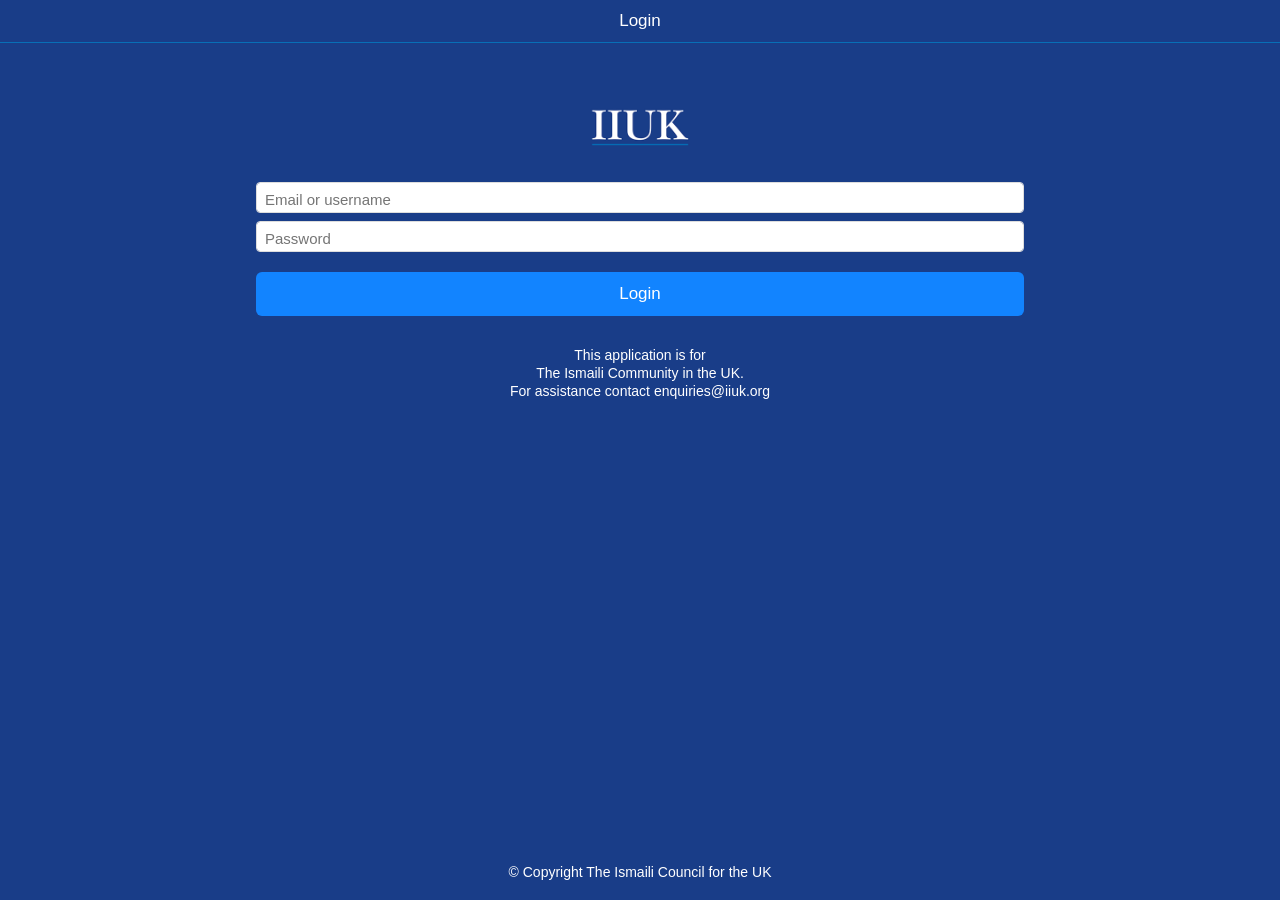
==== index.html @ b971525b "--------------------------" ====
﻿<!DOCTYPE HTML>
<html>
<head>
    <meta charset="utf-8">
    <meta name="viewport" content="user-scalable=no, initial-scale=1, maximum-scale=1, minimum-scale=1, width=device-width, height=device-height">

    <link rel="stylesheet" href="lib/onsen/css/onsenui.css"/>
    <link rel="stylesheet" href="lib/onsen/css/onsen-css-components.css"/>
    <script src="cordova.js"></script>
    <script src="lib/onsen/js/angular/angular.min.js"></script>
    <script src="lib/onsen/js/angular/angular-touch.js"></script>
    <script src="scripts/libs/jquery-1.11.2.min.js"></script>
    <script src="scripts/libs/moment.min.js"></script>
    <script src="scripts/libs/jquery.event.swipe.js"></script>
    <script src="lib/onsen/js/onsenui_all.js"></script>
    <script src="scripts/libs/async.js"></script>
    <script src="scripts/libs/persistencejs/persistence.js"></script>
    <!-- script src="scripts/libs/persistencejs/persistence.store.websql.js"></script -->
    <script src="scripts/libs/persistencejs/persistence.store.sql.js"></script>
    
    <script src="scripts/libs/persistencejs/persistence.store.cordovasql.js"></script>
    <script src="scripts/config.js"></script>
    <script src="scripts/utils.js"></script>
    <script src="scripts/models.js"></script>
    <script src="scripts/services/db.js"></script>
    <script src="scripts/services/db.sync.js"></script>
    <script src="scripts/services/authentication.js"></script>
    <script src="scripts/init.js"></script>
    
    <link rel="stylesheet" href="components/loader.css" />
    <link rel="stylesheet" href="css/style.css" />
<!-- 
    <script src="http://192.168.191.1:8080/target/target-script-min.js#anonymous"></script>
     -->
</head>
    <body ng-controller="AppController" ng-init="busy">
        <div id="home">
            <div id="app-status-div">
                <ul id="app-status-ul">
                </ul>
            </div>
        </div>
        <div class="loading" ng-show="busy"> 
            <p><i class="fa fa-spin fa-spinner fa-lg"></i><br />
                <span ng-show="!waitNetwork">loading ...</span>
                <span ng-show="waitNetwork">waiting for network connection...</span>
            </p>
        </div>
        <ons-navigator hide-toolbar="true" var="myNavigator"  > 
            <ons-page ng-controller="SlidingMenuController" >
                <ons-sliding-menu var="app.slidingMenu" 
                    hide-toolbar="true" 
                    menu-page="pages/menu.html"  
                    main-page="pages/login.html" 
                    side="left" 
                    type="overlay" 
                    swipeable="false"
                    max-slide-distance="200px">
                </ons-sliding-menu> 
            </ons-page>
        </ons-navigator>
    </body>
</html>
---- lib/onsen/css/onsenui.css ----
/*! onsenui - v1.3.11 - 2015-09-28 */
/*
Copyright 2013-2015 ASIAL CORPORATION

Licensed under the Apache License, Version 2.0 (the "License");
you may not use this file except in compliance with the License.
You may obtain a copy of the License at

   http://www.apache.org/licenses/LICENSE-2.0

Unless required by applicable law or agreed to in writing, software
distributed under the License is distributed on an "AS IS" BASIS,
WITHOUT WARRANTIES OR CONDITIONS OF ANY KIND, either express or implied.
See the License for the specific language governing permissions and
limitations under the License.

 */

@import url("font_awesome/css/font-awesome.min.css");
@import url("ionicons/css/ionicons.min.css");

/* cutsom elements */
ons-page, ons-navigator,
ons-split-view, ons-sliding-menu, ons-tabbar,
ons-gesture-detector {
  display: block;
}

ons-navigator,
ons-tabbar {
  position: absolute;
  top: 0;
  left: 0;
  bottom: 0;
  right: 0;
  overflow: hidden;
}

ons-page, ons-navigator, ons-tabbar, ons-sliding-menu, ons-split-view {
  z-index: 2;
}

* {
  -webkit-touch-callout: none;
  -webkit-user-select: none;
  -webkit-tap-highlight-color: rgba(0, 0, 0, 0) !important;
}

::-webkit-scrollbar {
  display: none;
}

input, textarea {
  -webkit-user-select: auto;
}

.page,
.page__content {
  background-color: transparent !important;
  background: transparent !important;
}

.page__status-bar-fill ~ .page__content {
  padding-top: 20px;
}

ons-toolbar ~ .page__content {
  top: 44px;
}

.page__status-bar-fill ~ ons-toolbar {
  height: 64px;
}

.page__status-bar-fill ~ ons-toolbar > .center,
.page__status-bar-fill ~ ons-toolbar > .left,
.page__status-bar-fill ~ ons-toolbar > .right {
  padding-top: 20px;
}

.page__status-bar-fill ~ ons-toolbar ~ .page__content {
  top: 64px;
  padding-top: 0px;
}

.page__content {
  overflow: scroll;
  -webkit-overflow-scrolling: touch;
  z-index: 0;
  -ms-touch-action: pan-y;
}

.page__bottom-bar-fill ~ .page__content {
  bottom: 44px;
}

.page__content::-webkit-scrollbar {
  display: none;
}

.tab-bar__status-bar-fill ~ .tab-bar--top__content {
  top: 71px;
}

.tab-bar__status-bar-fill ~ .tab-bar--top {
  padding-top: 22px;
}

ons-dialog[disabled] > .dialog,
ons-alert-dialog[disabled],
ons-popover[disabled] {
  pointer-events: none;
  opacity: 0.75;
}

ons-pull-hook {
  position: absolute;
  left: 0;
  right: 0;
  margin: auto;
  text-align: center;
}


/*
Copyright 2013-2015 ASIAL CORPORATION

Licensed under the Apache License, Version 2.0 (the "License");
you may not use this file except in compliance with the License.
You may obtain a copy of the License at

   http://www.apache.org/licenses/LICENSE-2.0

Unless required by applicable law or agreed to in writing, software
distributed under the License is distributed on an "AS IS" BASIS,
WITHOUT WARRANTIES OR CONDITIONS OF ANY KIND, either express or implied.
See the License for the specific language governing permissions and
limitations under the License.

 */

ons-carousel {
  display: block;
  position: relative;
  width: 100%;
  overflow: hidden;
}

ons-carousel-item {
  display: block;
  height: 100%;
  visibility: hidden;
}

ons-carousel-cover {
  display: block;
  position: absolute;
  width: 100%;
  height: 100%;
  z-index: 2;
  pointer-events: none;
}

ons-carousel[fullscreen] {
  position: absolute;
  top: 0px;
  right: 0px;
  left: 0px;
  bottom: 0px;
}

ons-carousel[disabled] {
  pointer-events: none;
  opacity: 0.75;
}

.effeckt-button {
  position: relative;
  font-family: inherit;
  cursor: pointer;
  -webkit-appearance: none;
  -webkit-font-smoothing: antialiased;
}

.effeckt-button[data-loading] {
  cursor: default;
}

.effeckt-button > .spinner {
  position: absolute;
  width: 26px;
  height: 13px;
  top: 50%;
  margin-top: -12px;
  opacity: 0;
  border: 3px solid white;
  border-bottom: 0;
  border-radius: 40px 40px 0 0;
  -webkit-transform-origin: bottom center;
  background: transparent;
  box-sizing: border-box;
}

.effeckt-button[data-loading] > .spinner {
  -webkit-animation: spinner .8s infinite linear;
  animation: spinner .8s infinite linear;
}

@-webkit-keyframes spinner {
  0% {
    -webkit-transform: rotate(0deg);
    transform: rotate(0deg);
  }

  50% {
    -webkit-transform: rotate(180deg);
    transform: rotate(180deg);
  }

  100% {
    -webkit-transform: rotate(360deg);
    transform: rotate(360deg);
  }
}

@keyframes spinner {
  0% {
    -webkit-transform: rotate(0deg);
    -ms-transform: rotate(0deg);
    transform: rotate(0deg);
  }

  50% {
    -webkit-transform: rotate(180deg);
    -ms-transform: rotate(180deg);
    transform: rotate(180deg);
  }

  100% {
    -webkit-transform: rotate(360deg);
    -ms-transform: rotate(360deg);
    transform: rotate(360deg);
  }
}

.effeckt-button,
.effeckt-button > .spinner,
.effeckt-button > .label {
  -webkit-transition-property: padding, opacity, left, right, top, bottom, margin;
          transition-property: padding, opacity, left, right, top, bottom, margin;
  -webkit-transition-duration: 500ms;
          transition-duration: 500ms;
  -webkit-transition-timing-function: cubic-bezier(0.175, 0.885, 0.32, 1.275);
          transition-timing-function: cubic-bezier(0.175, 0.885, 0.32, 1.275);  
}

.effeckt-button.zoom-in,
.effeckt-button.zoom-in > .spinner,
.effeckt-button.zoom-in > .label,
.effeckt-button.zoom-out,
.effeckt-button.zoom-out > .spinner,
.effeckt-button.zoom-out > .label {
  -webkit-transition: 500ms ease all;
  transition: 500ms ease all;
}

.effeckt-button.expand-right > .spinner {
  right: 16px;
}

.effeckt-button.expand-right[data-loading] {
  padding-right: 64px;
}

.effeckt-button.expand-right[data-loading] > .spinner {
  opacity: 1;
}

.effeckt-button.expand-left > .spinner {
  left: 16px;
}

.effeckt-button.expand-left[data-loading] {
  padding-left: 64px;
}

.effeckt-button.expand-left[data-loading] > .spinner {
  opacity: 1;
}

.effeckt-button.expand-up {
  overflow: hidden;
}

.effeckt-button.expand-up > .spinner {
  top: 32px;
  left: 50%;
  margin-left: -16px;
}

.effeckt-button.expand-up[data-loading] {
  padding-top: 64px;
}

.effeckt-button.expand-up[data-loading] > .spinner {
  opacity: 1;
  top: 16px;
  margin-top: 0;
}

.effeckt-button.expand-down {
  overflow: hidden;
}

.effeckt-button.expand-down > .spinner {
  left: 50%;
  top: 100%;
  margin-left: -16px;
  margin-top: -48px;
}

.effeckt-button.expand-down[data-loading] {
  padding-bottom: 64px;
}

.effeckt-button.expand-down[data-loading] > .spinner {
  opacity: 1;
}

.effeckt-button.slide-left {
  overflow: hidden;
}

.effeckt-button.slide-left > .label {
  position: relative;
}

.effeckt-button.slide-left > .spinner {
  left: 100%;
  margin-left: -16px;
}

.effeckt-button.slide-left[data-loading] > .label {
  opacity: 0;
  left: -100%;
}

.effeckt-button.slide-left[data-loading] > .spinner {
  opacity: 1;
  left: 50%;
}

.effeckt-button.slide-right {
  overflow: hidden;
}

.effeckt-button.slide-right > .label {
  position: relative;
}

.effeckt-button.slide-right > .spinner {
  right: 100%;
  margin-left: -16px;
}

.effeckt-button.slide-right[data-loading] > .label {
  opacity: 0;
  left: 100%;
}

.effeckt-button.slide-right[data-loading] > .spinner {
  opacity: 1;
  left: 50%;
}

.effeckt-button.slide-up {
  overflow: hidden;
}

.effeckt-button.slide-up > .label {
  position: relative;
}

.effeckt-button.slide-up > .spinner {
  left: 50%;
  margin-left: -16px;
  margin-top: 1em;
}

.effeckt-button.slide-up[data-loading] > .label {
  opacity: 0;
  top: -1em;
}

.effeckt-button.slide-up[data-loading] > .spinner {
  opacity: 1;
  margin-top: -16px;
}

.effeckt-button.slide-down {
  overflow: hidden;
}

.effeckt-button.slide-down > .label {
  position: relative;
}

.effeckt-button.slide-down > .spinner {
  left: 50%;
  margin-left: -16px;
  margin-top: -32px;
}

.effeckt-button.slide-down[data-loading] > .label {
  opacity: 0;
  top: 1em;
}

.effeckt-button.slide-down[data-loading] > .spinner {
  opacity: 1;
  margin-top: -16px;
}

.effeckt-button.zoom-out {
  overflow: hidden;
}

.effeckt-button.zoom-out > .spinner {
  left: 50%;
  margin-left: -16px;
  -webkit-transform: scale(2.5);
  -ms-transform: scale(2.5);
  transform: scale(2.5);
}

.effeckt-button.zoom-out > .label {
  position: relative;
  display: inline-block;
}

.effeckt-button.zoom-out[data-loading] > .label {
  opacity: 0;
  -webkit-transform: scale(0.5);
  -ms-transform: scale(0.5);
  transform: scale(0.5);
}

.effeckt-button.zoom-out[data-loading] > .spinner {
  opacity: 1;
  -webkit-transform: none;
  -ms-transform: none;
  transform: none;
}

.effeckt-button.zoom-in {
  overflow: hidden;
}

.effeckt-button.zoom-in > .spinner {
  left: 50%;
  margin-left: -16px;
  -webkit-transform: scale(0.2);
  -ms-transform: scale(0.2);
  transform: scale(0.2);
}

.effeckt-button.zoom-in > .label {
  position: relative;
  display: inline-block;
}

.effeckt-button.zoom-in[data-loading] > .label {
  opacity: 0;
  -webkit-transform: scale(2.2);
  -ms-transform: scale(2.2);
  transform: scale(2.2);
}

.effeckt-button.zoom-in[data-loading] > .spinner {
  opacity: 1;
  -webkit-transform: none;
  -ms-transform: none;
  transform: none;
}

/**
 * Grid
 * --------------------------------------------------
 * Using flexbox for the grid, inspired by Philip Walton:
 * http://philipwalton.github.io/solved-by-flexbox/demos/grids/
 * By default each .col within a .row will evenly take up
 * available width, and the height of each .col with take
 * up the height of the tallest .col in the same .row.
 */
.row {
  display: -webkit-box;
  display: -webkit-flex;
  display: -moz-flex;
  display: -ms-flexbox;
  display: flex;
  -webkit-flex-wrap: wrap;
      -ms-flex-wrap: wrap;
          flex-wrap: wrap;
  width: 100%;
  box-sizing: border-box;
}

.row + .row {
  padding-top: 0;
}

.col {
  -webkit-box-flex: 1;
  -webkit-flex: 1;
  -moz-flex: 1;
  -ms-flex: 1;
  flex: 1;
  display: block;
  width: 100%;
  box-sizing: border-box;
}

/* Vertically Align Columns */
/* .row-* vertically aligns every .col in the .row */
.row-top {
  -webkit-box-align: start;
  box-align: start;
  -ms-flex-align: start;
  -webkit-align-items: flex-start;
  -moz-align-items: flex-start;
  align-items: flex-start;
}

.row-bottom {
  -webkit-box-align: end;
  box-align: end;
  -ms-flex-align: end;
  -webkit-align-items: flex-end;
  -moz-align-items: flex-end;
  align-items: flex-end;
}

.row-center {
  -webkit-box-align: center;
  box-align: center;
  -ms-flex-align: center;
  -webkit-align-items: center;
  -moz-align-items: center;
  align-items: center;
  text-align: inherit;
}

/* .col-* vertically aligns an individual .col */
.col-top {
  -webkit-align-self: flex-start;
  -ms-flex-item-align: start;
  align-self: flex-start; }

.col-bottom {
  -webkit-align-self: flex-end;
  -ms-flex-item-align: end;
  align-self: flex-end; }

.col-center {
  -webkit-align-self: center;
  -moz-align-self: center;
  -ms-flex-item-align: center;
  text-align: inherit;
}

/* Column Offsets */
.col-offset-10 {
  margin-left: 10%; }

.col-offset-20 {
  margin-left: 20%; }

.col-offset-25 {
  margin-left: 25%; }

.col-offset-33, .col-offset-34 {
  margin-left: 33.3333%; }

.col-offset-50 {
  margin-left: 50%; }

.col-offset-66, .col-offset-67 {
  margin-left: 66.6666%; }

.col-offset-75 {
  margin-left: 75%; }

.col-offset-80 {
  margin-left: 80%; }

.col-offset-90 {
  margin-left: 90%; }

.row--fit > .col {
  -webkit-box-flex: 1;
  -webkit-flex: 1;
  -ms-flex: 1;
  flex: 1;
}
.row--100 > .col {
  -webkit-box-flex: 0;
  -webkit-flex: 0 0 100%;
  -ms-flex: 0 0 100%;
  flex: 0 0 100%;
}

/*
Copyright 2013-2015 ASIAL CORPORATION

Licensed under the Apache License, Version 2.0 (the "License");
you may not use this file except in compliance with the License.
You may obtain a copy of the License at

   http://www.apache.org/licenses/LICENSE-2.0

Unless required by applicable law or agreed to in writing, software
distributed under the License is distributed on an "AS IS" BASIS,
WITHOUT WARRANTIES OR CONDITIONS OF ANY KIND, either express or implied.
See the License for the specific language governing permissions and
limitations under the License.

 */

.ons-icon {
  display: inline-block;
  font-style: normal;
  font-weight: normal;
  line-height: 1;
  -webkit-font-smoothing: antialiased;
  -moz-osx-font-smoothing: grayscale;
}

.ons-icon--ion {
  line-height: 0.75em;
  vertical-align: -25%;
}

ons-icon[spin="true"] {
  -webkit-animation: ons-icon-spin 2s infinite linear;
  animation: ons-icon-spin 2s infinite linear;
}

@-webkit-keyframes ons-icon-spin {
  0% {
    -webkit-transform: rotate(0deg);
  }
  100% {
    -webkit-transform: rotate(359deg);
  }
}

@keyframes ons-icon-spin {
  0% {
    -webkit-transform: rotate(0deg);
    transform: rotate(0deg);
  }
  100% {
    -webkit-transform: rotate(359deg);
    transform: rotate(359deg);
  }
}

.ons-icon[rotate="90"] {
  -webkit-transform: rotate(90deg);
  -ms-transform: rotate(90deg);
      transform: rotate(90deg);
}

.ons-icon[rotate="180"] {
  -webkit-transform: rotate(180deg);
  -ms-transform: rotate(180deg);
      transform: rotate(180deg);
}

.ons-icon[rotate="270"] {
  -webkit-transform: rotate(270deg);
  -ms-transform: rotate(270deg);
      transform: rotate(270deg);
}

ons-icon[flip="horizontal"] {
  -webkit-transform: scale(-1, 1);
  -ms-transform: scale(-1, 1);
      transform: scale(-1, 1);
}

ons-icon[flip="vertical"] {
  -webkit-transform: scale(1, -1);
  -ms-transform: scale(1, -1);
      transform: scale(1, -1);
}

ons-icon[fixed-width="true"] {
  width: 1.28571429em;
  text-align: center;
}

.ons-icon--lg {
  font-size: 1.33333333em;
  line-height: 0.75em;
  vertical-align: -15%;
}

.ons-icon--2x {
  font-size: 2em;
}

.ons-icon--3x {
  font-size: 3em;
}

.ons-icon--4x {
  font-size: 4em;
}

.ons-icon--5x {
  font-size: 5em;
}

/*
Copyright 2013-2015 ASIAL CORPORATION

Licensed under the Apache License, Version 2.0 (the "License");
you may not use this file except in compliance with the License.
You may obtain a copy of the License at

   http://www.apache.org/licenses/LICENSE-2.0

Unless required by applicable law or agreed to in writing, software
distributed under the License is distributed on an "AS IS" BASIS,
WITHOUT WARRANTIES OR CONDITIONS OF ANY KIND, either express or implied.
See the License for the specific language governing permissions and
limitations under the License.

*/

ons-scroller {
  display: block;
  height: 100%;
  overflow: scroll;
  -webkit-overflow-scrolling: touch;
  -ms-overflow-style: none;
}

ons-scroller::-webkit-scrollbar {
  display: none;
}

.ons-scroller__content {
  height: 100%;
  overflow: scroll;
}

/*
Copyright 2013-2015 ASIAL CORPORATION

Licensed under the Apache License, Version 2.0 (the "License");
you may not use this file except in compliance with the License.
You may obtain a copy of the License at

   http://www.apache.org/licenses/LICENSE-2.0

Unless required by applicable law or agreed to in writing, software
distributed under the License is distributed on an "AS IS" BASIS,
WITHOUT WARRANTIES OR CONDITIONS OF ANY KIND, either express or implied.
See the License for the specific language governing permissions and
limitations under the License.

*/

ons-sliding-menu {
  position: absolute;
  left: 0px;
  right: 0px;
  top: 0px;
  bottom: 0px;
  z-index: 0;
  overflow-x: hidden;
}

.onsen-sliding-menu__menu,
.onsen-sliding-menu__main {
  position: absolute;
  top: 0px;
  left: 0px;
  bottom: 0px;
  right: 0px;
  z-index: 0;
  margin: 0;
  padding: 0;
}

.onsen-sliding-menu__menu {
  opacity: 0;
}


/*
Copyright 2013-2015 ASIAL CORPORATION

Licensed under the Apache License, Version 2.0 (the "License");
you may not use this file except in compliance with the License.
You may obtain a copy of the License at

   http://www.apache.org/licenses/LICENSE-2.0

Unless required by applicable law or agreed to in writing, software
distributed under the License is distributed on an "AS IS" BASIS,
WITHOUT WARRANTIES OR CONDITIONS OF ANY KIND, either express or implied.
See the License for the specific language governing permissions and
limitations under the License.

*/

ons-split-view {
  position: absolute;
  left: 0px;
  right: 0px;
  top: 0px;
  bottom: 0px;
  z-index: 0;
  overflow: hidden;
}

.onsen-split-view__secondary {
  opacity: 0;
  width: 100%;
}

.onsen-split-view__secondary,
.onsen-split-view__main {
  position: absolute;
  top: 0px;
  left: 0px;
  bottom: 0px;
  right: 0px;
  z-index: 0;
  overflow-x: hidden; 
}
---- lib/onsen/css/onsen-css-components.css ----
html {
  height: 100%;
  width: 100%;
}
body {
  position: absolute;
  top: 0;
  right: 0;
  left: 0;
  bottom: 0;
  padding: 0;
  margin: 0;
  -webkit-text-size-adjust: 100%;
}
*:not(input):not(textarea):not(select) {
  -webkit-user-select: none;
  -moz-user-select: none;
  -ms-user-select: none;
  user-select: none;
}
* {
  -webkit-tap-highlight-color: rgba(0,0,0,0);
}
input:active,
input:focus,
textarea:active,
textarea:focus,
select:active,
select:focus {
  outline: none;
}
h1 {
  font-size: 36px;
}
h2 {
  font-size: 30px;
}
h3 {
  font-size: 24px;
}
h4,
h5,
h6 {
  font-size: 18px;
}
.page {
  font-family: 'Helvetica Neue', Helvetica, Arial, 'Lucida Grande', sans-serif;
  -webkit-font-smoothing: antialiased;
  -moz-osx-font-smoothing: grayscale;
  font-weight: 400;
  font-size: 17px;
  background-color: #f9f9f9;
  position: absolute;
  top: 0px;
  left: 0px;
  right: 0px;
  bottom: 0px;
  overflow: visible;
  font-size: 17px;
  color: #1f1f21;
}
.page::-webkit-scrollbar {
  display: none;
}
.page__content {
  background-color: #f9f9f9;
  position: absolute;
  top: 0px;
  left: 0px;
  right: 0px;
  bottom: 0px;
  -webkit-box-sizing: border-box;
  -moz-box-sizing: border-box;
  box-sizing: border-box;
  margin-top: -1px;
}
.page__background {
  background-color: #f9f9f9;
  position: absolute;
  top: 0px;
  left: 0px;
  right: 0px;
  bottom: 0px;
  -webkit-box-sizing: border-box;
  -moz-box-sizing: border-box;
  box-sizing: border-box;
}
.content-padded {
  padding: 8px;
}
/* topdoc
  name: Switch
  class: switch
  modifiers:
    :focus: Focus state
    :disabled: Disabled state
  markup:
    <label class="switch">
      <input type="checkbox" class="switch__input">
      <div class="switch__toggle"></div>
    </label>
    <label class="switch">
      <input type="checkbox" class="switch__input" checked>
      <div class="switch__toggle"></div>
    </label>
    <label class="switch">
      <input type="checkbox" class="switch__input" disabled>
      <div class="switch__toggle"></div>
    </label>
*/
.switch {
  position: relative;
  display: inline-block;
  vertical-align: top;
  -webkit-box-sizing: border-box;
  -moz-box-sizing: border-box;
  box-sizing: border-box;
  -webkit-background-clip: padding-box;
  background-clip: padding-box;
  position: relative;
  overflow: hidden;
  font-size: 17px;
  padding: 0 20px;
  border: none;
  overflow: visible;
  width: 51px;
  height: 32px;
  z-index: 0;
  text-align: left;
}
.switch__input {
  position: absolute;
  overflow: hidden;
  right: 0px;
  top: 0px;
  left: 0px;
  bottom: 0px;
  padding: 0;
  border: 0;
  opacity: 0.001;
  z-index: 1;
  vertical-align: top;
  outline: none;
  width: 100%;
  height: 100%;
  margin: 0;
  -webkit-appearance: none;
  appearance: none;
  width: 51px;
  height: 44px;
  margin-top: -6px;
  top: 0px;
  left: 0px;
  -webkit-transition: all 0.2s linear;
  -moz-transition: all 0.2s linear;
  -o-transition: all 0.2s linear;
  transition: all 0.2s linear;
}
.switch__toggle {
  background-color: #ddd;
  position: absolute;
  top: 0px;
  left: 0px;
  right: 0px;
  bottom: 0px;
  -webkit-border-radius: 30px;
  border-radius: 30px;
  -webkit-transition-property: all;
  -moz-transition-property: all;
  -o-transition-property: all;
  transition-property: all;
  -webkit-transition-duration: 0.35s;
  -moz-transition-duration: 0.35s;
  -o-transition-duration: 0.35s;
  transition-duration: 0.35s;
  -webkit-transition-timing-function: ease-out;
  -moz-transition-timing-function: ease-out;
  -o-transition-timing-function: ease-out;
  transition-timing-function: ease-out;
}
.switch__toggle:before {
  -webkit-box-sizing: border-box;
  -moz-box-sizing: border-box;
  box-sizing: border-box;
  -webkit-background-clip: padding-box;
  background-clip: padding-box;
  position: absolute;
  content: '';
  -webkit-border-radius: 28px;
  border-radius: 28px;
  height: 28px;
  width: 28px;
  background-color: #fff;
  left: 2px;
  top: 2px;
  -webkit-transition-property: all;
  -moz-transition-property: all;
  -o-transition-property: all;
  transition-property: all;
  -webkit-transition-duration: 0.35s;
  -moz-transition-duration: 0.35s;
  -o-transition-duration: 0.35s;
  transition-duration: 0.35s;
  -webkit-transition-timing-function: cubic-bezier(0.5, 1.6, 0.5, 1);
  -moz-transition-timing-function: cubic-bezier(0.5, 1.6, 0.5, 1);
  -o-transition-timing-function: cubic-bezier(0.5, 1.6, 0.5, 1);
  transition-timing-function: cubic-bezier(0.5, 1.6, 0.5, 1);
}
.switch__input:checked + .switch__toggle {
  background-color: #5198db;
}
.switch__input:checked + .switch__toggle:before {
  -webkit-transform: translateX(18px);
  -moz-transform: translateX(18px);
  -ms-transform: translateX(18px);
  -o-transform: translateX(18px);
  transform: translateX(18px);
}
.switch__input:not(:checked) + .switch__toggle:before {
  -webkit-transform: translateX(0px);
  -moz-transform: translateX(0px);
  -ms-transform: translateX(0px);
  -o-transform: translateX(0px);
  transform: translateX(0px);
}
.switch__input:disabled + .switch__toggle {
  opacity: 0.3;
  cursor: default;
  pointer-events: none;
}
/* topdoc
  name: Range
  class: range
  modifiers:
    :active: Active state
    :disabled: Disabled state
    :focus: Focused
  markup:
    <input type="range" class="range">
    <input type="range" class="range" disabled>
  showcase:
    <div class="navigation-bar">
        <div class="navigation-bar__item center full">
            <h1 class="navigation-bar__title">Range</h1>
        </div>
    </div>

    <div style="padding:8px">
      <input type="range" class="range" style="width:100%" value="0">
    </div>

    <div style="padding:8px">
      <input type="range" class="range" style="width:100%" value="30">
    </div>

    <div style="padding:8px">
      <input type="range" class="range" style="width:100%" value="60">
    </div>

    <div style="padding:8px">
      <input type="range" class="range" style="width:100%" value="90">
    </div>
*/
.range {
  padding: 0;
  margin: 0;
  font: inherit;
  color: inherit;
  background: transparent;
  border: none;
  line-height: normal;
  -webkit-box-sizing: border-box;
  -moz-box-sizing: border-box;
  box-sizing: border-box;
  -webkit-background-clip: padding-box;
  background-clip: padding-box;
  vertical-align: top;
  outline: none;
  line-height: 1;
  -webkit-appearance: none;
  -webkit-border-radius: 4px;
  border-radius: 4px;
  border: none;
  height: 2px;
  -webkit-border-radius: 0;
  border-radius: 0;
  -webkit-border-radius: 3px;
  border-radius: 3px;
  background-image: -webkit-gradient(linear, left top, left bottom, from(#ddd), to(#ddd));
  background-image: -webkit-linear-gradient(#ddd, #ddd);
  background-image: -moz-linear-gradient(#ddd, #ddd);
  background-image: -o-linear-gradient(#ddd, #ddd);
  background-image: linear-gradient(#ddd, #ddd);
  background-position: left center;
  -webkit-background-size: 100% 2px;
  background-size: 100% 2px;
  background-repeat: no-repeat;
  overflow: hidden;
  height: 31px;
}
.range::-moz-range-track {
  position: relative;
  border: none;
  background-color: #ddd;
  height: 2px;
  border-radius: 30px;
  box-shadow: none;
  top: 0;
  margin: 0;
  padding: 0;
}
.range::-webkit-slider-thumb {
  cursor: pointer;
  -webkit-appearance: none;
  position: relative;
  height: 29px;
  width: 29px;
  background-color: #fff;
  border: 1px solid #ddd;
  -webkit-border-radius: 30px;
  border-radius: 30px;
  -webkit-box-shadow: none;
  box-shadow: none;
  top: 0;
  margin: 0;
  padding: 0;
}
.range::-moz-range-thumb {
  cursor: pointer;
  position: relative;
  height: 29px;
  width: 29px;
  background-color: #fff;
  border: 1px solid #ddd;
  border-radius: 30px;
  box-shadow: none;
  margin: 0;
  padding: 0;
}
.range::-webkit-slider-thumb:before {
  position: absolute;
  top: 13px;
  right: 0px;
  left: -1024px;
  width: 1024px;
  height: 2px;
  background-color: rgba(24,103,194,0.81);
  content: '';
  margin: 0;
  padding: 0;
}
.range:disabled {
  opacity: 0.3;
  cursor: default;
  pointer-events: none;
}
/* topdoc
  name: Navigation Bar
  class: navigation-bar
  markup:
    <div class="navigation-bar">
      <div class="navigation-bar__center">Navigation Bar</div>
    </div>
*/
.navigation-bar {
  font-family: 'Helvetica Neue', Helvetica, Arial, 'Lucida Grande', sans-serif;
  -webkit-font-smoothing: antialiased;
  -moz-osx-font-smoothing: grayscale;
  font-weight: 400;
  font-size: 17px;
  -webkit-box-sizing: border-box;
  -moz-box-sizing: border-box;
  box-sizing: border-box;
  -webkit-background-clip: padding-box;
  background-clip: padding-box;
  white-space: nowrap;
  overflow: hidden;
  word-spacing: 0;
  padding: 0;
  margin: 0;
  font: inherit;
  color: inherit;
  background: transparent;
  border: none;
  line-height: normal;
  cursor: default;
  -webkit-user-select: none;
  -moz-user-select: none;
  -ms-user-select: none;
  user-select: none;
  z-index: 2;
  display: block;
  height: 44px;
  padding-left: 0;
  padding-right: 0;
  background: #fff;
  color: #1f1f21;
  -webkit-box-shadow: none;
  box-shadow: none;
  border-bottom: 1px solid #ddd;
  font-weight: 400;
  width: 100%;
  white-space: nowrap;
  overflow: visible;
}
@media (-webkit-min-device-pixel-ratio: 2), (min-resolution: 192dpi) {
  .navigation-bar {
    border-bottom: none;
    -webkit-background-size: 100% 1px;
    background-size: 100% 1px;
    background-repeat: no-repeat;
    background-position: bottom;
    background-image: -webkit-linear-gradient(90deg, #ddd, #ddd 50%, transparent 50%);
    background-image: -moz-linear-gradient(90deg, #ddd, #ddd 50%, transparent 50%);
    background-image: -o-linear-gradient(90deg, #ddd, #ddd 50%, transparent 50%);
    background-image: linear-gradient(0deg, #ddd, #ddd 50%, transparent 50%);
  }
}
.navigation-bar__line-height {
  line-height: 44px;
  padding-bottom: 0;
  padding-top: 0;
}
.navigation-bar__bg {
  background: #fff;
}
.navigation-bar__item,
.navigation-bar__left,
.navigation-bar__right,
.navigation-bar__center {
  -webkit-box-sizing: border-box;
  -moz-box-sizing: border-box;
  box-sizing: border-box;
  -webkit-background-clip: padding-box;
  background-clip: padding-box;
  padding: 0;
  margin: 0;
  font: inherit;
  color: inherit;
  background: transparent;
  border: none;
  line-height: normal;
  height: 44px;
  vertical-align: top;
  overflow: visible;
  display: block;
  vertical-align: middle;
  float: left;
}
.navigation-bar__left {
  max-width: 50%;
  width: 27%;
  text-align: left;
}
.navigation-bar__right {
  max-width: 50%;
  width: 27%;
  text-align: right;
}
.navigation-bar__center {
  width: 46%;
  text-align: center;
  line-height: 44px;
  font-size: 17px;
  font-weight: 500;
  color: #1f1f21;
}
.navigation-bar__title {
  line-height: 44px;
  font-size: 17px;
  font-weight: 500;
  color: #1f1f21;
  margin: 0;
  padding: 0;
  overflow: visible;
}
.navigation-bar__center:first-child:last-child {
  width: 100%;
}
/* topdoc
  name: Navigation Bar Item
  use: Toolbar Button, Navigation Bar
  markup:
    <div class="navigation-bar">
      <div class="navigation-bar__left">
        <span class="toolbar-button--quiet navigation-bar__line-height">
          <i class="ion-navicon" style="font-size:32px; vertical-align:-6px;"></i>
        </span>
      </div>

      <div class="navigation-bar__center">
        Navigation Bar
      </div>

      <div class="navigation-bar__right">
        <span class="toolbar-button--quiet navigation-bar__line-height">Label</span>
      </div>
    </div>
*/
/* topdoc
  name: Navigation Bar with Outline Button
  use: Toolbar Button, Navigation Bar
  markup:
    <!-- Prerequisite=This example use ionicons(http://ionicons.com) to display icons. -->
    <div class="navigation-bar">
      <div class="navigation-bar__left">
        <span class="toolbar-button--outline navigation-bar__line-height">
          <i class="ion-navicon" style="font-size:32px; vertical-align:-6px;"></i>
        </span>
      </div>

      <div class="navigation-bar__center">
        Title
      </div>

      <div class="navigation-bar__right">
        <span class="toolbar-button--outline navigation-bar__line-height">Button</span>
      </div>
    </div>
*/
/* topdoc
  name: Android-like Navigation Bar
  class: navigation-bar--android
  hint: .navigation-bar--android
  use: Navigation Bar, Toolbar Button
  markup:
    <div class="navigation-bar navigation-bar--android">
      <div class="navigation-bar__left navigation-bar--android__left">
        <span class="toolbar-button navigation-bar__line-height" style="padding:0 5px 0 5px;"><i class="ion-android-arrow-back" style="font-size:20px;"></i></span>
      </div>
      <div class="navigation-bar__center navigation-bar--android__center">
        <span class="toolbar-button navigation-bar__line-height" style="padding:0">
          <i class="ion-cube" style="font-size:20px;"></i> App Bar
        </span>
      </div>
      <div class="navigation-bar__right navigation-bar--android__right">
        <span class="toolbar-button--quiet navigation-bar__line-height">
          <i class="ion-android-share" style="font-size:20px;"></i>
        </span>
        <span class="toolbar-button--quiet navigation-bar__line-height">
          <i class="ion-android-more" style="font-size:20px;"></i>
        </span>
      </div>
    </div>
*/
.navigation-bar--android__left {
  float: left;
  text-align: left;
  width: auto;
  min-width: 10px;
}
.navigation-bar--android__center {
  float: left;
  text-align: left;
  width: auto;
  max-width: 50%;
}
.navigation-bar--android__right {
  float: right;
  text-align: right;
  width: auto;
}
.navigation-bar--android__center:first-child:last-child {
  padding-left: 10px;
}
/* topdoc
  name: Android-like Navigation Bar(2)
  use: Android-like Navigation Bar
  markup:
    <div class="navigation-bar navigation-bar--android">
      <div class="navigation-bar__left navigation-bar--android__left">
        <span class="toolbar-button navigation-bar__line-height" style="padding:0 5px 0 0;"><i class="ion-android-drawer" style="font-size:20px;"></i></span>
      </div>
      <div class="navigation-bar__center navigation-bar--android__center">
        App Bar
      </div>
      <div class="navigation-bar__right navigation-bar--android__right">
        <span class="toolbar-button--quiet navigation-bar__line-height">
          <i class="ion-android-star" style="font-size:20px;"></i>
        </span>
        <span class="toolbar-button--quiet navigation-bar__line-height">
          <i class="ion-android-search" style="font-size:20px;"></i>
        </span>
        <span class="toolbar-button--quiet navigation-bar__line-height">
          <i class="ion-android-more" style="font-size:20px;"></i>
        </span>
      </div>
    </div>
*/
/* topdoc
  name: Transparent Navigation Bar
  class: navigation-bar--transparent
  use: Toolbar Button, Navigation Bar
  markup:
    <div class="navigation-bar navigation-bar--transparent">
      <div class="navigation-bar__left">
        <span class="toolbar-button--quiet navigation-bar__line-height">
          <i class="ion-navicon" style="font-size:32px; vertical-align:-6px;"></i>
        </span>
      </div>
      <div class="navigation-bar__center">
        Navigation Bar
      </div>
      <div class="navigation-bar__right">
        <span class="toolbar-button--quiet navigation-bar__line-height">Label</span>
      </div>
    </div>
*/
.navigation-bar--transparent {
  background-color: transparent;
  background-image: none;
  border: none;
}
/* topdoc
  name: Navigation Bar with Outline Button
  use: Toolbar Button, Navigation Bar
  markup:
    <!-- Prerequisite=This example use ionicons(http://ionicons.com) to display icons. -->
    <div class="navigation-bar">
      <div class="navigation-bar__left">
        <span class="toolbar-button--outline navigation-bar__line-height">
          <i class="ion-navicon" style="font-size:32px; vertical-align:-6px;"></i>
        </span>
      </div>

      <div class="navigation-bar__center">
        Title
      </div>

      <div class="navigation-bar__right">
        <span class="toolbar-button--outline navigation-bar__line-height">Button</span>
      </div>
    </div>
*/
/* topdoc
  name: Transparent Navigation Bar
  class: navigation-bar--transparent
  use: Toolbar Button, Navigation Bar
  markup:
    <!-- Prerequisite=This example use ionicons(http://ionicons.com) to display icons. -->
    <div class="navigation-bar navigation-bar--transparent">
      <div class="navigation-bar__left">
        <span class="toolbar-button--quiet navigation-bar__line-height">
          <i class="ion-navicon" style="font-size:32px; vertical-align:-6px;"></i>
        </span>
      </div>
      <div class="navigation-bar__center">
        Navigation Bar
      </div>
      <div class="navigation-bar__right">
        <span class="toolbar-button--quiet navigation-bar__line-height">Label</span>
      </div>
    </div>
*/
.navigation-bar--transparent {
  background-color: transparent;
  background-image: none;
  border: none;
}
/* topdoc
  name: Bottom Bar
  class: bottom-bar
  use: Navigation Bar
  markup:
    <div class="bottom-bar">
      <div class="bottom-bar__line-height" style="text-align:center">Bottom Toolbar</div>
    </div>
*/
.bottom-bar {
  font-family: 'Helvetica Neue', Helvetica, Arial, 'Lucida Grande', sans-serif;
  -webkit-font-smoothing: antialiased;
  -moz-osx-font-smoothing: grayscale;
  font-weight: 400;
  font-size: 17px;
  -webkit-box-sizing: border-box;
  -moz-box-sizing: border-box;
  box-sizing: border-box;
  -webkit-background-clip: padding-box;
  background-clip: padding-box;
  white-space: nowrap;
  overflow: hidden;
  word-spacing: 0;
  padding: 0;
  margin: 0;
  font: inherit;
  color: inherit;
  background: transparent;
  border: none;
  line-height: normal;
  cursor: default;
  -webkit-user-select: none;
  -moz-user-select: none;
  -ms-user-select: none;
  user-select: none;
  z-index: 2;
  display: block;
  height: 44px;
  padding-left: 0;
  padding-right: 0;
  background: #fff;
  color: #1f1f21;
  -webkit-box-shadow: none;
  box-shadow: none;
  font-weight: 400;
  border-bottom: none;
  border-top: 1px solid #ddd;
  position: absolute;
  bottom: 0px;
  right: 0px;
  left: 0px;
}
@media (-webkit-min-device-pixel-ratio: 2), (min-resolution: 192dpi) {
  .bottom-bar {
    border-top: none;
    -webkit-background-size: 100% 1px;
    background-size: 100% 1px;
    background-repeat: no-repeat;
    background-position: top;
    background-image: -webkit-linear-gradient(270deg, #ddd, #ddd 50%, transparent 50%);
    background-image: -moz-linear-gradient(270deg, #ddd, #ddd 50%, transparent 50%);
    background-image: -o-linear-gradient(270deg, #ddd, #ddd 50%, transparent 50%);
    background-image: linear-gradient(180deg, #ddd, #ddd 50%, transparent 50%);
  }
}
.bottom-bar__line-height {
  line-height: 44px;
  padding-bottom: 0;
  padding-top: 0;
}
.bottom-bar--transparent {
  background-color: transparent;
  background-image: none;
  border: none;
}
/* topdoc
  name: Navigation Bar with Segment
  class: navigation-bar
  hint: .navigation-bar .button-bar
  use: Segment, Navigation Bar
  markup:
    <div class="navigation-bar">
      <div class="navigation-bar__center">
        <div class="button-bar" style="width:200px;margin:7px 50px;">
          <div class="button-bar__item">
            <input type="radio" name="navi-segment-a" checked>
            <div class="button-bar__button">One</div>
          </div>

          <div class="button-bar__item">
            <input type="radio" name="navi-segment-a">
            <div class="button-bar__button">Two</div>
          </div>
        </div>
      </div>
    </div>
*/
/* topdoc
  name: Button
  class: button
  modifiers:
    :active: Active state
    :disabled: Disabled state
    :focus: Focused
  markup:
    <button class="button">Button</button>
    <button class="button" disabled>Button</button>
*/
.button {
  position: relative;
  display: inline-block;
  vertical-align: top;
  -webkit-box-sizing: border-box;
  -moz-box-sizing: border-box;
  box-sizing: border-box;
  -webkit-background-clip: padding-box;
  background-clip: padding-box;
  padding: 0;
  margin: 0;
  font: inherit;
  color: inherit;
  background: transparent;
  border: none;
  line-height: normal;
  font-family: 'Helvetica Neue', Helvetica, Arial, 'Lucida Grande', sans-serif;
  -webkit-font-smoothing: antialiased;
  -moz-osx-font-smoothing: grayscale;
  font-weight: 400;
  font-size: 17px;
  cursor: default;
  -webkit-user-select: none;
  -moz-user-select: none;
  -ms-user-select: none;
  user-select: none;
  text-overflow: ellipsis;
  white-space: nowrap;
  overflow: hidden;
  height: auto;
  text-decoration: none;
  padding: 4px 10px;
  font-size: 17px;
  line-height: 32px;
  letter-spacing: 0;
  color: #fff;
  vertical-align: middle;
  background-color: rgba(24,103,194,0.81);
  border: 0px solid currentColor;
  -webkit-border-radius: 3px;
  border-radius: 3px;
  -webkit-transition: none;
  -moz-transition: none;
  -o-transition: none;
  transition: none;
}
.button:hover {
  -webkit-transition: none;
  -moz-transition: none;
  -o-transition: none;
  transition: none;
}
.button:active {
  background-color: rgba(24,103,194,0.81);
  -webkit-transition: none;
  -moz-transition: none;
  -o-transition: none;
  transition: none;
  opacity: 0.2;
}
.button:focus {
  outline: 0;
}
.button:disabled,
.button[disabled] {
  opacity: 0.3;
  cursor: default;
  pointer-events: none;
}
/* topdoc
  name: Outline Button
  class: button--outline
  use: Button
  markup:
    <button class="button button--outline">Button</button>
    <button class="button button--outline" disabled>Button</button>
*/
.button--outline {
  background-color: transparent;
  border: 1px solid rgba(24,103,194,0.81);
  color: rgba(24,103,194,0.81);
}
.button--outline:active {
  background-color: rgba(24,103,194,0.2);
  border: 1px solid rgba(24,103,194,0.81);
  color: rgba(24,103,194,0.81);
  opacity: 1;
}
.button--outline:hover {
  border: 1px solid rgba(24,103,194,0.81);
  -webkit-transition: 0;
  -moz-transition: 0;
  -o-transition: 0;
  transition: 0;
}
/* topdoc
  name: Light Button
  class: button--light
  use: Button
  markup:
    <button class="button button--light">Button</button>
    <button class="button button--light" disabled>Button</button>
*/
.button--light {
  background-color: transparent;
  color: rgba(0,0,0,0.4);
  border: 1px solid rgba(0,0,0,0.2);
}
.button--light:active {
  background-color: rgba(0,0,0,0.05);
  color: rgba(0,0,0,0.4);
  border: 1px solid rgba(0,0,0,0.2);
  opacity: 1;
}
/* topdoc
  name: Quiet Button
  class: button--quiet
  markup:
    <button class="button--quiet">Button</button>
    <button class="button--quiet" disabled>Button</button>
*/
.button--quiet {
  position: relative;
  display: inline-block;
  vertical-align: top;
  -webkit-box-sizing: border-box;
  -moz-box-sizing: border-box;
  box-sizing: border-box;
  -webkit-background-clip: padding-box;
  background-clip: padding-box;
  padding: 0;
  margin: 0;
  font: inherit;
  color: inherit;
  background: transparent;
  border: none;
  line-height: normal;
  font-family: 'Helvetica Neue', Helvetica, Arial, 'Lucida Grande', sans-serif;
  -webkit-font-smoothing: antialiased;
  -moz-osx-font-smoothing: grayscale;
  font-weight: 400;
  font-size: 17px;
  cursor: default;
  -webkit-user-select: none;
  -moz-user-select: none;
  -ms-user-select: none;
  user-select: none;
  text-overflow: ellipsis;
  white-space: nowrap;
  overflow: hidden;
  height: auto;
  text-decoration: none;
  padding: 4px 10px;
  font-size: 17px;
  line-height: 32px;
  letter-spacing: 0;
  color: #fff;
  vertical-align: middle;
  background-color: rgba(24,103,194,0.81);
  border: 0px solid currentColor;
  -webkit-border-radius: 3px;
  border-radius: 3px;
  -webkit-transition: none;
  -moz-transition: none;
  -o-transition: none;
  transition: none;
  background: transparent;
  border: 1px solid transparent;
  -webkit-box-shadow: none;
  box-shadow: none;
  background: transparent;
  color: rgba(24,103,194,0.81);
  border: none;
}
.button--quiet:disabled,
.button--quiet[disabled] {
  opacity: 0.3;
  cursor: default;
  pointer-events: none;
  border: none;
}
.button--quiet:hover {
  -webkit-transition: none;
  -moz-transition: none;
  -o-transition: none;
  transition: none;
}
.button--quiet:focus {
  outline: 0;
}
.button--quiet:active {
  background-color: transparent;
  border: none;
  -webkit-transition: none;
  -moz-transition: none;
  -o-transition: none;
  transition: none;
  opacity: 0.2;
  color: rgba(24,103,194,0.81);
}
/* topdoc
  name: Call To Action Button
  class: button--cta
  markup:
    <button class="button--cta">Button</button>
    <button class="button--cta" disabled>Button</button>
*/
.button--cta {
  position: relative;
  display: inline-block;
  vertical-align: top;
  -webkit-box-sizing: border-box;
  -moz-box-sizing: border-box;
  box-sizing: border-box;
  -webkit-background-clip: padding-box;
  background-clip: padding-box;
  padding: 0;
  margin: 0;
  font: inherit;
  color: inherit;
  background: transparent;
  border: none;
  line-height: normal;
  font-family: 'Helvetica Neue', Helvetica, Arial, 'Lucida Grande', sans-serif;
  -webkit-font-smoothing: antialiased;
  -moz-osx-font-smoothing: grayscale;
  font-weight: 400;
  font-size: 17px;
  cursor: default;
  -webkit-user-select: none;
  -moz-user-select: none;
  -ms-user-select: none;
  user-select: none;
  text-overflow: ellipsis;
  white-space: nowrap;
  overflow: hidden;
  height: auto;
  text-decoration: none;
  padding: 4px 10px;
  font-size: 17px;
  line-height: 32px;
  letter-spacing: 0;
  color: #fff;
  vertical-align: middle;
  background-color: rgba(24,103,194,0.81);
  border: 0px solid currentColor;
  -webkit-border-radius: 3px;
  border-radius: 3px;
  -webkit-transition: none;
  -moz-transition: none;
  -o-transition: none;
  transition: none;
  border: none;
  background-color: #25a6d9;
  color: #fff;
}
.button--cta:hover {
  -webkit-transition: none;
  -moz-transition: none;
  -o-transition: none;
  transition: none;
}
.button--cta:focus {
  outline: 0;
}
.button--cta:active {
  color: var-button-cat-color;
  background-color: #25a6d9;
  -webkit-transition: none;
  -moz-transition: none;
  -o-transition: none;
  transition: none;
  opacity: 0.2;
}
.button--cta:disabled,
.button--cta[disabled] {
  opacity: 0.3;
  cursor: default;
  pointer-events: none;
}
/* topdoc
  name: Large Button
  class: button--large
  use: Button
  markup:
    <button class="button button--large">Button</button>
*/
.button--large {
  font-size: 17px;
  font-weight: 500;
  line-height: 36px;
  padding: 4px 12px;
  display: block;
  width: 100%;
  text-align: center;
}
.button--large:active {
  background-color: rgba(24,103,194,0.81);
  -webkit-transition: none;
  -moz-transition: none;
  -o-transition: none;
  transition: none;
  opacity: 0.2;
  -webkit-transition: none;
  -moz-transition: none;
  -o-transition: none;
  transition: none;
}
.button--large:disabled,
.button--large[disabled] {
  opacity: 0.3;
  cursor: default;
  pointer-events: none;
}
.button--large:hover {
  -webkit-transition: none;
  -moz-transition: none;
  -o-transition: none;
  transition: none;
}
.button--large:focus {
  outline: 0;
}
/* topdoc
  name: Large Quiet Button
  class: button--large--quiet
  markup:
    <button class="button--large--quiet">Button</button>
*/
.button--large--quiet {
  position: relative;
  display: inline-block;
  vertical-align: top;
  -webkit-box-sizing: border-box;
  -moz-box-sizing: border-box;
  box-sizing: border-box;
  -webkit-background-clip: padding-box;
  background-clip: padding-box;
  padding: 0;
  margin: 0;
  font: inherit;
  color: inherit;
  background: transparent;
  border: none;
  line-height: normal;
  font-family: 'Helvetica Neue', Helvetica, Arial, 'Lucida Grande', sans-serif;
  -webkit-font-smoothing: antialiased;
  -moz-osx-font-smoothing: grayscale;
  font-weight: 400;
  font-size: 17px;
  cursor: default;
  -webkit-user-select: none;
  -moz-user-select: none;
  -ms-user-select: none;
  user-select: none;
  text-overflow: ellipsis;
  white-space: nowrap;
  overflow: hidden;
  height: auto;
  text-decoration: none;
  padding: 4px 10px;
  font-size: 17px;
  line-height: 32px;
  letter-spacing: 0;
  color: #fff;
  vertical-align: middle;
  background-color: rgba(24,103,194,0.81);
  border: 0px solid currentColor;
  -webkit-border-radius: 3px;
  border-radius: 3px;
  -webkit-transition: none;
  -moz-transition: none;
  -o-transition: none;
  transition: none;
  font-size: 17px;
  font-weight: 500;
  line-height: 36px;
  padding: 4px 12px;
  display: block;
  width: 100%;
  background: transparent;
  border: 1px solid transparent;
  -webkit-box-shadow: none;
  box-shadow: none;
  color: rgba(24,103,194,0.81);
  text-align: center;
}
.button--large--quiet:active {
  -webkit-transition: none;
  -moz-transition: none;
  -o-transition: none;
  transition: none;
  opacity: 0.2;
  color: rgba(24,103,194,0.81);
  background: transparent;
  border: 1px solid transparent;
  -webkit-box-shadow: none;
  box-shadow: none;
}
.button--large--quiet:disabled,
.button--large--quiet[disabled] {
  opacity: 0.3;
  cursor: default;
  pointer-events: none;
}
.button--large--quiet:hover {
  -webkit-transition: none;
  -moz-transition: none;
  -o-transition: none;
  transition: none;
}
.button--large--quiet:focus {
  outline: 0;
}
/* topdoc
  name: Large Call To Action Button
  class: button--large--cta
  markup:
    <button class="button--large--cta" >Button</button>
*/
.button--large--cta {
  position: relative;
  display: inline-block;
  vertical-align: top;
  -webkit-box-sizing: border-box;
  -moz-box-sizing: border-box;
  box-sizing: border-box;
  -webkit-background-clip: padding-box;
  background-clip: padding-box;
  padding: 0;
  margin: 0;
  font: inherit;
  color: inherit;
  background: transparent;
  border: none;
  line-height: normal;
  font-family: 'Helvetica Neue', Helvetica, Arial, 'Lucida Grande', sans-serif;
  -webkit-font-smoothing: antialiased;
  -moz-osx-font-smoothing: grayscale;
  font-weight: 400;
  font-size: 17px;
  cursor: default;
  -webkit-user-select: none;
  -moz-user-select: none;
  -ms-user-select: none;
  user-select: none;
  text-overflow: ellipsis;
  white-space: nowrap;
  overflow: hidden;
  height: auto;
  text-decoration: none;
  padding: 4px 10px;
  font-size: 17px;
  line-height: 32px;
  letter-spacing: 0;
  color: #fff;
  vertical-align: middle;
  background-color: rgba(24,103,194,0.81);
  border: 0px solid currentColor;
  -webkit-border-radius: 3px;
  border-radius: 3px;
  -webkit-transition: none;
  -moz-transition: none;
  -o-transition: none;
  transition: none;
  border: none;
  background-color: #25a6d9;
  color: #fff;
  font-size: 17px;
  font-weight: 500;
  line-height: 36px;
  padding: 4px 12px;
  width: 100%;
  text-align: center;
  display: block;
}
.button--large--cta:hover {
  -webkit-transition: none;
  -moz-transition: none;
  -o-transition: none;
  transition: none;
}
.button--large--cta:focus {
  outline: 0;
}
.button--large--cta:active {
  color: #fff;
  background-color: #25a6d9;
  -webkit-transition: none;
  -moz-transition: none;
  -o-transition: none;
  transition: none;
  opacity: 0.2;
}
.button--large--cta:disabled,
.button--large--cta[disabled] {
  opacity: 0.3;
  cursor: default;
  pointer-events: none;
}
/* topdoc
  name: Button Bar
  class: button-bar
  modifiers:
    :disabled: Disabled state
  markup:
    <div class="button-bar" style="width:280px;margin:0 auto;">
      <div class="button-bar__item">
        <button class="button-bar__button">One</button>
      </div>
      <div class="button-bar__item">
        <button class="button-bar__button">Two</button>
      </div>
      <div class="button-bar__item">
        <button class="button-bar__button">Three</button>
      </div>
    </div>
*/
.button-bar {
  font-family: 'Helvetica Neue', Helvetica, Arial, 'Lucida Grande', sans-serif;
  -webkit-font-smoothing: antialiased;
  -moz-osx-font-smoothing: grayscale;
  font-weight: 400;
  font-size: 17px;
  display: table;
  table-layout: fixed;
  white-space: nowrap;
  margin: 0;
  padding: 0;
  position: relative;
  margin: 0;
  border: none;
}
.button-bar__item {
  font-family: 'Helvetica Neue', Helvetica, Arial, 'Lucida Grande', sans-serif;
  -webkit-font-smoothing: antialiased;
  -moz-osx-font-smoothing: grayscale;
  font-weight: 400;
  font-size: 17px;
  display: table-cell;
  width: auto;
  -webkit-border-radius: 0;
  border-radius: 0;
  position: relative;
  position: relative;
  overflow: hidden;
  padding: 0;
  position: relative;
  overflow: hidden;
}
.button-bar__item > input {
  position: absolute;
  overflow: hidden;
  right: 0px;
  top: 0px;
  left: 0px;
  bottom: 0px;
  padding: 0;
  border: 0;
  opacity: 0.001;
  z-index: 1;
  vertical-align: top;
  outline: none;
  width: 100%;
  height: 100%;
  margin: 0;
  -webkit-appearance: none;
  appearance: none;
}
.button-bar__item:first-child > .button-bar__button {
  border-left: 1px solid rgba(18,114,224,0.77);
  border-right: 1px solid rgba(18,114,224,0.77);
  -webkit-border-top-left-radius: 4px;
  border-top-left-radius: 4px;
  -webkit-border-bottom-left-radius: 4px;
  border-bottom-left-radius: 4px;
}
.button-bar__item:last-child > .button-bar__button {
  border-right: 1px solid rgba(18,114,224,0.77);
  -webkit-border-top-right-radius: 4px;
  border-top-right-radius: 4px;
  -webkit-border-bottom-right-radius: 4px;
  border-bottom-right-radius: 4px;
}
.button-bar__button {
  font-family: 'Helvetica Neue', Helvetica, Arial, 'Lucida Grande', sans-serif;
  -webkit-font-smoothing: antialiased;
  -moz-osx-font-smoothing: grayscale;
  font-weight: 400;
  font-size: 17px;
  -webkit-border-radius: inherit;
  border-radius: inherit;
  background-color: transparent;
  color: rgba(18,114,224,0.77);
  border: 0px solid rgba(18,114,224,0.77);
  border-top: 1px solid rgba(18,114,224,0.77);
  border-bottom: 1px solid rgba(18,114,224,0.77);
  border-right: 1px solid rgba(18,114,224,0.77);
  font-weight: 400;
  padding: 0 8px;
  height: 27px;
  line-height: 27px;
  font-size: 13px;
  width: 100%;
  -webkit-transition: background-color 0.2s linear, color 0.2s linear;
  -moz-transition: background-color 0.2s linear, color 0.2s linear;
  -o-transition: background-color 0.2s linear, color 0.2s linear;
  transition: background-color 0.2s linear, color 0.2s linear;
  -webkit-box-sizing: border-box;
  -moz-box-sizing: border-box;
  box-sizing: border-box;
}
.button-bar__button:active,
:active + .button-bar__button {
  background-color: rgba(18,114,224,0.2);
  border: 0px solid rgba(18,114,224,0.77);
  border-top: 1px solid rgba(18,114,224,0.77);
  border-bottom: 1px solid rgba(18,114,224,0.77);
  border-right: 1px solid rgba(18,114,224,0.77);
  height: 27px;
  line-height: 27px;
  font-size: 13px;
  width: 100%;
  -webkit-transition: none;
  -moz-transition: none;
  -o-transition: none;
  transition: none;
}
.button-bar__item.active > .button-bar__button,
:checked + .button-bar__button {
  background-color: rgba(18,114,224,0.77);
  color: #fff;
  -webkit-transition: none;
  -moz-transition: none;
  -o-transition: none;
  transition: none;
}
.button-bar__button:disabled {
  opacity: 0.3;
  cursor: default;
  pointer-events: none;
}
.button-bar__button:hover {
  -webkit-transition: none;
  -moz-transition: none;
  -o-transition: none;
  transition: none;
}
.button-bar__button:focus {
  outline: 0;
}
/* topdoc
  name: Segment
  use: Button Bar
  modifiers:
    :disabled: Disabled state
  markup:
    <div class="button-bar" style="width:280px;margin:0 auto;">
      <div class="button-bar__item">
        <input type="radio" name="segment-a" checked>
        <button class="button-bar__button">One</button>
      </div>
      <div class="button-bar__item">
        <input type="radio" name="segment-a">
        <button class="button-bar__button">Two</button>
      </div>
      <div class="button-bar__item">
        <input type="radio" name="segment-a">
        <button class="button-bar__button">Three</button>
      </div>
    </div>
*/
/* topdoc
  name: Icon Tab Bar
  class: tab-bar
  use: Tab Bar
  modifiers:
    :disabled: Disabled state
  markup:
    <!-- Prerequisite=This example use ionicons(http://ionicons.com) to display icons. -->
    <div class="tab-bar">
      <label class="tab-bar__item">
        <input type="radio" name="tab-bar-a" checked="checked">
        <button class="tab-bar__button">
          <i class="tab-bar__icon ion-stop"></i>
          <div class="tab-bar__label">One</div>
        </button>
      </label>

      <label class="tab-bar__item">
        <input type="radio" name="tab-bar-a">
        <button class="tab-bar__button">
          <i class="tab-bar__icon ion-record"></i>
          <div class="tab-bar__label">Two</div>
        </button>
      </label>

      <label class="tab-bar__item">
        <input type="radio" name="tab-bar-a">
        <button class="tab-bar__button">
          <i class="tab-bar__icon ion-star"></i>
          <div class="tab-bar__label">Three</div>
        </button>
      </label>
    </div>
*/
/* topdoc
  name: Tab Bar
  class: tab-bar
  modifiers:
    :disabled: Disabled state
  markup:
    <div class="tab-bar">
      <label class="tab-bar__item">
        <input type="radio" name="tab-bar-c" checked="checked">
        <button class="tab-bar__button">
          <div class="tab-bar__label">One</div>
        </button>
      </label>

      <label class="tab-bar__item">
        <input type="radio" name="tab-bar-c">
        <button class="tab-bar__button">
          <div class="tab-bar__label">Two</div>
        </button>
      </label>

      <label class="tab-bar__item">
        <input type="radio" name="tab-bar-c">
        <button class="tab-bar__button">
          <div class="tab-bar__label">Three</div>
        </button>
      </label>
    </div>
*/
.tab-bar {
  font-family: 'Helvetica Neue', Helvetica, Arial, 'Lucida Grande', sans-serif;
  -webkit-font-smoothing: antialiased;
  -moz-osx-font-smoothing: grayscale;
  font-weight: 400;
  font-size: 17px;
  display: table;
  table-layout: fixed;
  position: absolute;
  bottom: 0px;
  left: 0px;
  right: 0px;
  white-space: nowrap;
  margin: 0;
  padding: 0;
  height: 49px;
  background-color: #222;
  border-top: 1px solid rgba(0,0,0,0);
  width: 100%;
}
@media (-webkit-min-device-pixel-ratio: 2), (min-resolution: 192dpi) {
  .tab-bar {
    border-top: none;
    -webkit-background-size: 100% 1px;
    background-size: 100% 1px;
    background-repeat: no-repeat;
    background-position: top;
    background-image: -webkit-linear-gradient(270deg, rgba(0,0,0,0), rgba(0,0,0,0) 50%, transparent 50%);
    background-image: -moz-linear-gradient(270deg, rgba(0,0,0,0), rgba(0,0,0,0) 50%, transparent 50%);
    background-image: -o-linear-gradient(270deg, rgba(0,0,0,0), rgba(0,0,0,0) 50%, transparent 50%);
    background-image: linear-gradient(180deg, rgba(0,0,0,0), rgba(0,0,0,0) 50%, transparent 50%);
  }
}
.tab-bar__item {
  font-family: 'Helvetica Neue', Helvetica, Arial, 'Lucida Grande', sans-serif;
  -webkit-font-smoothing: antialiased;
  -moz-osx-font-smoothing: grayscale;
  font-weight: 400;
  font-size: 17px;
  position: relative;
  overflow: hidden;
  display: table-cell;
  width: auto;
  -webkit-border-radius: 0;
  border-radius: 0;
}
.tab-bar__item > input {
  position: absolute;
  overflow: hidden;
  right: 0px;
  top: 0px;
  left: 0px;
  bottom: 0px;
  padding: 0;
  border: 0;
  opacity: 0.001;
  z-index: 1;
  vertical-align: top;
  outline: none;
  width: 100%;
  height: 100%;
  margin: 0;
  -webkit-appearance: none;
  appearance: none;
}
.tab-bar__button {
  position: relative;
  display: inline-block;
  vertical-align: top;
  font-family: 'Helvetica Neue', Helvetica, Arial, 'Lucida Grande', sans-serif;
  -webkit-font-smoothing: antialiased;
  -moz-osx-font-smoothing: grayscale;
  font-weight: 400;
  font-size: 17px;
  -webkit-box-sizing: border-box;
  -moz-box-sizing: border-box;
  box-sizing: border-box;
  -webkit-background-clip: padding-box;
  background-clip: padding-box;
  padding: 0;
  margin: 0;
  font: inherit;
  color: inherit;
  background: transparent;
  border: none;
  line-height: normal;
  cursor: default;
  -webkit-user-select: none;
  -moz-user-select: none;
  -ms-user-select: none;
  user-select: none;
  text-overflow: ellipsis;
  white-space: nowrap;
  overflow: hidden;
  text-decoration: none;
  padding: 0;
  height: 49px;
  letter-spacing: 0;
  color: #999;
  text-shadow: 0 1px none;
  vertical-align: top;
  background-color: transparent;
  -webkit-box-shadow: none;
  box-shadow: none;
  border-top: none;
  width: 100%;
  font-weight: 400;
  line-height: 49px;
}
@media (-webkit-min-device-pixel-ratio: 2), (min-resolution: 192dpi) {
  .tab-bar__button {
    border-top: none;
  }
}
.tab-bar__icon {
  font-size: 24px;
  padding: 0;
  margin: 0;
  line-height: 32px;
  display: block;
  height: 32px;
}
.tab-bar__label {
  font-family: 'Helvetica Neue', Helvetica, Arial, 'Lucida Grande', sans-serif;
  -webkit-font-smoothing: antialiased;
  -moz-osx-font-smoothing: grayscale;
  font-weight: 400;
  font-size: 17px;
}
.tab-bar__icon + .tab-bar__label {
  font-size: 10px;
  line-height: 1;
  margin: 0;
  font-weight: 400;
}
.tab-bar__label:first-child {
  font-size: 16px;
  line-height: 49px;
  margin: 0;
  padding: 0;
}
.tab-bar__button {
  color: #999;
}
:checked + .tab-bar__button {
  color: #7abfff;
  background-color: transparent;
  -webkit-box-shadow: none;
  box-shadow: none;
  border-top: none;
}
:checked + .tab-bar__button > .tab-bar__icon {
  color: #7abfff;
}
.tab-bar__button:disabled {
  opacity: 0.3;
  cursor: default;
  pointer-events: none;
}
.tab-bar__button:focus {
  z-index: 1;
  border-top: none;
  -webkit-box-shadow: none;
  box-shadow: none;
  outline: 0;
}
.tab-bar__content {
  position: absolute;
  top: 0;
  left: 0;
  right: 0;
  bottom: 49px;
  z-index: 0;
}
/* topdoc
  name: Icon Only Tab Bar
  use: Tab Bar
  class: tab-bar
  hint: .tab-bar .fa
  modifiers:
    :disabled: Disabled state
  markup:
    <!-- Prerequisite=This example use ionicons(http://ionicons.com) to display icons. -->
    <div class="tab-bar">
      <label class="tab-bar__item">
        <input type="radio" name="tab-bar-b" checked="checked">
        <button class="tab-bar__button">
          <i class="tab-bar__icon ion-stop"></i>
        </button>
      </label>

      <label class="tab-bar__item">
        <input type="radio" name="tab-bar-b">
        <button class="tab-bar__button">
          <i class="tab-bar__icon ion-record"></i>
        </button>
      </label>

      <label class="tab-bar__item">
        <input type="radio" name="tab-bar-b">
        <button class="tab-bar__button">
          <i class="tab-bar__icon ion-star"></i>
        </button>
      </label>

      <label class="tab-bar__item">
        <input type="radio" name="tab-bar-b">
        <button class="tab-bar__button">
          <i class="tab-bar__icon ion-ios-cloud-outline"></i>
        </button>
      </label>

      <label class="tab-bar__item">
        <input type="radio" name="tab-bar-b">
        <button class="tab-bar__button">
          <i class="tab-bar__icon ion-ios-pie"></i>
        </button>
      </label>
    </div>
*/
/* topdoc
  name: Top Tab Bar
  class: tab-bar--top
  use: Tab Bar
  markup:
    <div class="tab-bar tab-bar--top">
      <label class="tab-bar__item">
        <input type="radio" name="top-tab-bar-a" checked="checked">
        <button class="tab-bar__button">
          <i class="tab-bar__icon ion-stop"></i>
        </button>
      </label>

      <label class="tab-bar__item">
        <input type="radio" name="top-tab-bar-a">
        <button class="tab-bar__button">
          <i class="tab-bar__icon ion-record"></i>
        </button>
      </label>

      <label class="tab-bar__item">
        <input type="radio" name="top-tab-bar-a">
        <button class="tab-bar__button">
          <i class="tab-bar__icon ion-star"></i>
        </button>
      </label>
    </div>
*/
.tab-bar--top {
  position: relative;
  top: 0px;
  left: 0px;
  right: 0px;
  bottom: auto;
  border-top: none;
  border-bottom: 1px solid rgba(0,0,0,0);
}
@media (-webkit-min-device-pixel-ratio: 2), (min-resolution: 192dpi) {
  .tab-bar--top {
    border-bottom: none;
    -webkit-background-size: 100% 1px;
    background-size: 100% 1px;
    background-repeat: no-repeat;
    background-position: bottom;
    background-image: -webkit-linear-gradient(90deg, rgba(0,0,0,0), rgba(0,0,0,0) 50%, transparent 50%);
    background-image: -moz-linear-gradient(90deg, rgba(0,0,0,0), rgba(0,0,0,0) 50%, transparent 50%);
    background-image: -o-linear-gradient(90deg, rgba(0,0,0,0), rgba(0,0,0,0) 50%, transparent 50%);
    background-image: linear-gradient(0deg, rgba(0,0,0,0), rgba(0,0,0,0) 50%, transparent 50%);
  }
}
.tab-bar--top__content {
  top: 49px;
  left: 0;
  right: 0;
  bottom: 0;
  z-index: 0;
}
/* topdoc
  name: Bordered Top Tab Bar
  class: tab-bar--top-border
  use: Top Tab Bar
  markup:
    <div class="tab-bar tab-bar--top tab-bar--top-border">
      <label class="tab-bar__item tab-bar--top-border__item">
        <input type="radio" name="top-tab-bar-b" checked="checked">
        <button class="tab-bar__button tab-bar--top-border__button">
          Home
        </button>
      </label>

      <label class="tab-bar__item tab-bar--top-border__item">
        <input type="radio" name="top-tab-bar-b">
        <button class="tab-bar__button tab-bar--top-border__button">
          Comments
        </button>
      </label>

      <label class="tab-bar__item tab-bar--top-border__item">
        <input type="radio" name="top-tab-bar-b">
        <button class="tab-bar__button tab-bar--top-border__button">
          Activity
        </button>
      </label>
    </div>
*/
.tab-bar--top-border__button {
  background-color: transparent;
  border-bottom: 4px solid transparent;
}
:checked + .tab-bar--top-border__button {
  background-color: transparent;
  border-bottom: 4px solid #7abfff;
}
/* topdoc
  name: Notification
  class: notification
  markup:
    <span class="notification">1</span>
    <span class="notification">10</span>
    <span class="notification">999</span>
*/
.notification {
  position: relative;
  display: inline-block;
  vertical-align: top;
  -webkit-box-sizing: border-box;
  -moz-box-sizing: border-box;
  box-sizing: border-box;
  -webkit-background-clip: padding-box;
  background-clip: padding-box;
  padding: 0;
  margin: 0;
  font: inherit;
  color: inherit;
  background: transparent;
  border: none;
  line-height: normal;
  font-family: 'Helvetica Neue', Helvetica, Arial, 'Lucida Grande', sans-serif;
  -webkit-font-smoothing: antialiased;
  -moz-osx-font-smoothing: grayscale;
  font-weight: 400;
  font-size: 17px;
  cursor: default;
  -webkit-user-select: none;
  -moz-user-select: none;
  -ms-user-select: none;
  user-select: none;
  text-overflow: ellipsis;
  white-space: nowrap;
  overflow: hidden;
  text-decoration: none;
  padding: 0 4px;
  width: auto;
  height: 19px;
  -webkit-border-radius: 19px;
  border-radius: 19px;
  background-color: #dc5236;
  color: #fff;
  text-align: center;
  font-size: 16px;
  min-width: 19px;
  line-height: 19px;
  font-weight: 400;
}
.notification:empty {
  display: none;
}
/* topdoc
  name: Toolbar Button
  class: toolbar-button
  modifiers:
    :active: Active state
    :disabled: Disabled state
    :focus: Focused
  markup:
    <!-- Prerequisite=This example use font-awesome(http://fortawesome.github.io/Font-Awesome/) to display icons. -->
    <button class="toolbar-button">
      <i class="fa fa-bell" style="font-size:17px"></i> Label
    </button>

    <button class="toolbar-button toolbar-button--outline">
      <i class="fa fa-bell" style="font-size:17px"></i> Label
    </button>
*/
.toolbar-button,
.toolbar-button--outline,
.toolbar-button--quiet {
  font-family: 'Helvetica Neue', Helvetica, Arial, 'Lucida Grande', sans-serif;
  -webkit-font-smoothing: antialiased;
  -moz-osx-font-smoothing: grayscale;
  font-weight: 400;
  font-size: 17px;
  padding: 4px 10px;
  letter-spacing: 0;
  color: rgba(38,100,171,0.81);
  text-shadow: 0 1px none;
  vertical-align: baseline;
  background-color: rgba(0,0,0,0);
  -webkit-border-radius: 2px;
  border-radius: 2px;
  border: 1px solid transparent;
  font-weight: 400;
  font-size: 17px;
  -webkit-transition: none;
  -moz-transition: none;
  -o-transition: none;
  transition: none;
  vertical-align: middle;
}
.toolbar-button:active,
.toolbar-button--outline:active,
.toolbar-button--quiet:active {
  background-color: rgba(0,0,0,0);
  -webkit-transition: none;
  -moz-transition: none;
  -o-transition: none;
  transition: none;
  opacity: 0.2;
}
.toolbar-button:disabled,
.toolbar-button[disabled] {
  opacity: 0.3;
  cursor: default;
  pointer-events: none;
}
.toolbar-button:focus,
.toolbar-button--outline:focus,
.toolbar-button--quiet:focus {
  outline: 0;
  -webkit-transition: none;
  -moz-transition: none;
  -o-transition: none;
  transition: none;
}
.toolbar-button:hover,
.toolbar-button--outline:hover,
.toolbar-button--quiet:hover {
  -webkit-transition: none;
  -moz-transition: none;
  -o-transition: none;
  transition: none;
}
.toolbar-button--outline {
  border: 1px solid rgba(38,100,171,0.81);
  margin: auto 8px;
  padding-left: 6px;
  padding-right: 6px;
}
/* topdoc
  name: Checkbox
  class: checkbox
  modifiers:
    :focus: Focus state
    :disabled: Disabled state
  markup:
    <label class="checkbox">
      <input type="checkbox">
      <div class="checkbox__checkmark"></div>
      OFF
    </label>

    <label class="checkbox">
      <input type="checkbox" checked="checked">
      <div class="checkbox__checkmark"></div>
      ON
    </label>

    <label class="checkbox">
      <input type="checkbox" disabled>
      <div class="checkbox__checkmark"></div>
      Disabled
    </label>
*/
.checkbox {
  position: relative;
  display: inline-block;
  vertical-align: top;
  cursor: default;
  -webkit-user-select: none;
  -moz-user-select: none;
  -ms-user-select: none;
  user-select: none;
  font-family: 'Helvetica Neue', Helvetica, Arial, 'Lucida Grande', sans-serif;
  -webkit-font-smoothing: antialiased;
  -moz-osx-font-smoothing: grayscale;
  font-weight: 400;
  font-size: 17px;
  line-height: 24px;
  margin: 10px 0;
}
.checkbox > .checkbox__checkmark {
  -webkit-box-sizing: border-box;
  -moz-box-sizing: border-box;
  box-sizing: border-box;
  -webkit-background-clip: padding-box;
  background-clip: padding-box;
  position: relative;
  display: inline-block;
  vertical-align: top;
  cursor: default;
  -webkit-user-select: none;
  -moz-user-select: none;
  -ms-user-select: none;
  user-select: none;
  font-family: 'Helvetica Neue', Helvetica, Arial, 'Lucida Grande', sans-serif;
  -webkit-font-smoothing: antialiased;
  -moz-osx-font-smoothing: grayscale;
  font-weight: 400;
  font-size: 17px;
  position: relative;
  overflow: hidden;
  height: 24px;
  pointer-events: none;
}
.checkbox > input[type="checkbox"] {
  position: absolute;
  overflow: hidden;
  right: 0px;
  top: 0px;
  left: 0px;
  bottom: 0px;
  padding: 0;
  border: 0;
  opacity: 0.001;
  z-index: 1;
  vertical-align: top;
  outline: none;
  width: 100%;
  height: 100%;
  margin: 0;
  -webkit-appearance: none;
  appearance: none;
  height: 0;
  width: 0;
}
.checkbox > input[type="checkbox"]:checked {
  background: rgba(24,103,194,0.81);
}
.checkbox > input[type="checkbox"]:checked + .checkbox__checkmark:before {
  background: rgba(24,103,194,0.81);
  border: 1px solid rgba(24,103,194,0.81);
}
.checkbox > input[type="checkbox"]:checked + .checkbox__checkmark:after {
  opacity: 1;
}
.checkbox > .checkbox__checkmark:before {
  content: '';
  position: absolute;
  -webkit-box-sizing: border-box;
  -moz-box-sizing: border-box;
  box-sizing: border-box;
  -webkit-background-clip: padding-box;
  background-clip: padding-box;
  width: 24px;
  height: 24px;
  background: transparent;
  border: 1px solid rgba(24,103,194,0.81);
  -webkit-border-radius: 16px;
  border-radius: 16px;
  -webkit-box-shadow: none;
  box-shadow: none;
  left: 0;
}
.checkbox > .checkbox__checkmark {
  -webkit-box-sizing: border-box;
  -moz-box-sizing: border-box;
  box-sizing: border-box;
  -webkit-background-clip: padding-box;
  background-clip: padding-box;
  position: relative;
  display: inline-block;
  vertical-align: top;
  cursor: default;
  -webkit-user-select: none;
  -moz-user-select: none;
  -ms-user-select: none;
  user-select: none;
  font-family: 'Helvetica Neue', Helvetica, Arial, 'Lucida Grande', sans-serif;
  -webkit-font-smoothing: antialiased;
  -moz-osx-font-smoothing: grayscale;
  font-weight: 400;
  font-size: 17px;
  position: relative;
  overflow: hidden;
  width: 24px;
  height: 24px;
}
.checkbox > .checkbox__checkmark:after {
  content: '';
  position: absolute;
  top: 6px;
  left: 5px;
  width: 12px;
  height: 6px;
  background: transparent;
  border: 3px solid #fff;
  border-width: 2px;
  border-top: none;
  border-right: none;
  -webkit-border-radius: 0px;
  border-radius: 0px;
  -webkit-transform: rotate(-45deg);
  -moz-transform: rotate(-45deg);
  -ms-transform: rotate(-45deg);
  -o-transform: rotate(-45deg);
  transform: rotate(-45deg);
  opacity: 0;
}
.checkbox > input[type="checkbox"]:focus + .checkbox__checkmark:before {
  -webkit-box-shadow: none;
  box-shadow: none;
}
.checkbox > input[type="checkbox"]:disabled + .checkbox__checkmark {
  opacity: 0.3;
  cursor: default;
  pointer-events: none;
}
.checkbox > input[type="checkbox"]:disabled:active + .checkbox__checkmark:before {
  background: transparent;
  -webkit-box-shadow: none;
  box-shadow: none;
}
/* topdoc
  name: No border Checkbox
  class: checkbox--noborder
  markup:
    <label class="checkbox--noborder">
      <input type="checkbox">
      <div class="checkbox__checkmark"></div>
      OFF
    </label>

    <label class="checkbox--noborder">
      <input type="checkbox" checked="checked">
      <div class="checkbox__checkmark"></div>
      ON
    </label>

    <label class="checkbox--noborder">
      <input type="checkbox" disabled checked="checked">
      <div class="checkbox__checkmark"></div>
      Disabled
    </label>
 */
.checkbox--noborder > input[type="checkbox"] {
  position: absolute;
  overflow: hidden;
  right: 0px;
  top: 0px;
  left: 0px;
  bottom: 0px;
  padding: 0;
  border: 0;
  opacity: 0.001;
  z-index: 1;
  vertical-align: top;
  outline: none;
  width: 100%;
  height: 100%;
  margin: 0;
  -webkit-appearance: none;
  appearance: none;
}
.checkbox--noborder {
  position: relative;
  display: inline-block;
  vertical-align: top;
  cursor: default;
  -webkit-user-select: none;
  -moz-user-select: none;
  -ms-user-select: none;
  user-select: none;
  font-family: 'Helvetica Neue', Helvetica, Arial, 'Lucida Grande', sans-serif;
  -webkit-font-smoothing: antialiased;
  -moz-osx-font-smoothing: grayscale;
  font-weight: 400;
  font-size: 17px;
  line-height: 24px;
  margin: 10px 0;
  position: relative;
  overflow: hidden;
}
.checkbox--noborder > .checkbox__checkmark {
  position: relative;
  display: inline-block;
  vertical-align: top;
  cursor: default;
  -webkit-user-select: none;
  -moz-user-select: none;
  -ms-user-select: none;
  user-select: none;
  -webkit-box-sizing: border-box;
  -moz-box-sizing: border-box;
  box-sizing: border-box;
  -webkit-background-clip: padding-box;
  background-clip: padding-box;
  height: 24px;
  background: transparent;
}
.checkbox--noborder > input[type="checkbox"] {
  position: absolute;
  overflow: hidden;
  right: 0px;
  top: 0px;
  left: 0px;
  bottom: 0px;
  padding: 0;
  border: 0;
  opacity: 0.001;
  z-index: 1;
  vertical-align: top;
  outline: none;
  width: 100%;
  height: 100%;
  margin: 0;
  -webkit-appearance: none;
  appearance: none;
  height: 0;
  width: 0;
}
.checkbox--noborder > input[type="checkbox"]:checked + .checkbox__checkmark:before {
  background: transparent;
  border: none;
}
.checkbox--noborder > input[type="checkbox"]:checked + .checkbox__checkmark:after {
  opacity: 1;
}
.checkbox--noborder > .checkbox__checkmark:before {
  content: '';
  position: absolute;
  width: 24px;
  height: 24px;
  background: transparent;
  border: none;
  -webkit-border-radius: 16px;
  border-radius: 16px;
  left: 0;
}
.checkbox--noborder > .checkbox__checkmark {
  position: relative;
  display: inline-block;
  vertical-align: top;
  cursor: default;
  -webkit-user-select: none;
  -moz-user-select: none;
  -ms-user-select: none;
  user-select: none;
  -webkit-box-sizing: border-box;
  -moz-box-sizing: border-box;
  box-sizing: border-box;
  -webkit-background-clip: padding-box;
  background-clip: padding-box;
  width: 24px;
  height: 24px;
  border: none;
}
.checkbox--noborder > .checkbox__checkmark:after {
  content: '';
  position: absolute;
  top: 6px;
  left: 5px;
  opacity: 0;
  width: 12px;
  height: 6px;
  background: transparent;
  border: 3px solid rgba(24,103,194,0.81);
  border-width: 2px;
  border-top: none;
  border-right: none;
  -webkit-border-radius: 0px;
  border-radius: 0px;
  -webkit-transform: rotate(-45deg);
  -moz-transform: rotate(-45deg);
  -ms-transform: rotate(-45deg);
  -o-transform: rotate(-45deg);
  transform: rotate(-45deg);
}
.checkbox--noborder > input[type="checkbox"]:focus + .checkbox__checkmark:before {
  border: none;
  -webkit-box-shadow: none;
  box-shadow: none;
}
.checkbox--noborder > input[type="checkbox"]:disabled + .checkbox__checkmark {
  opacity: 0.3;
  cursor: default;
  pointer-events: none;
}
.checkbox--noborder > input[type="checkbox"]:disabled:active + .checkbox--noborder__checkmark:before {
  background: transparent;
  -webkit-box-shadow: none;
  box-shadow: none;
  border: none;
}
/* topdoc
  name: Radio Button
  class: radio-button
  modifiers:
  markup:
    <label class="radio-button">
      <input type="radio" name="r" checked="checked">
      <div class="radio-button__checkmark"></div>
      Label
    </label>

    <label class="radio-button">
      <input type="radio" name="r">
      <div class="radio-button__checkmark"></div>
      Label
    </label>

    <label class="radio-button">
      <input type="radio" name="r">
      <div class="radio-button__checkmark"></div>
      Label
    </label>
*/
.radio-button > input[type="radio"] {
  position: absolute;
  overflow: hidden;
  right: 0px;
  top: 0px;
  left: 0px;
  bottom: 0px;
  padding: 0;
  border: 0;
  opacity: 0.001;
  z-index: 1;
  vertical-align: top;
  outline: none;
  width: 100%;
  height: 100%;
  margin: 0;
  -webkit-appearance: none;
  appearance: none;
  height: 0px;
  width: 0px;
}
.radio-button > input[type="radio"]:active,
.radio-button > input[type="radio"]:focus {
  outline: 0;
  -webkit-tap-highlight-color: rgba(0,0,0,0);
}
.radio-button > input[type="radio"]:checked + .radio-button__checkmark:after {
  opacity: 1;
}
.radio-button > input[type="radio"]:checked + .radio-button__checkmark:before {
  background: transparent;
  border: none;
}
.radio-button {
  position: relative;
  display: inline-block;
  vertical-align: top;
  cursor: default;
  -webkit-user-select: none;
  -moz-user-select: none;
  -ms-user-select: none;
  user-select: none;
  position: relative;
  overflow: hidden;
  line-height: 24px;
  text-align: left;
  margin: 10px 0;
}
.radio-button__checkmark:before {
  content: '';
  position: absolute;
  -webkit-border-radius: 100%;
  border-radius: 100%;
  -webkit-box-sizing: border-box;
  -moz-box-sizing: border-box;
  box-sizing: border-box;
  -webkit-background-clip: padding-box;
  background-clip: padding-box;
  width: 24px;
  height: 24px;
  background: transparent;
  border: none;
  -webkit-border-radius: 16px;
  border-radius: 16px;
  left: 0;
}
.radio-button__checkmark {
  -webkit-box-sizing: border-box;
  -moz-box-sizing: border-box;
  box-sizing: border-box;
  -webkit-background-clip: padding-box;
  background-clip: padding-box;
  position: relative;
  display: inline-block;
  vertical-align: top;
  cursor: default;
  -webkit-user-select: none;
  -moz-user-select: none;
  -ms-user-select: none;
  user-select: none;
  font-family: 'Helvetica Neue', Helvetica, Arial, 'Lucida Grande', sans-serif;
  -webkit-font-smoothing: antialiased;
  -moz-osx-font-smoothing: grayscale;
  font-weight: 400;
  font-size: 17px;
  position: relative;
  overflow: hidden;
  position: relative;
  width: 24px;
  height: 24px;
  background: transparent;
  pointer-events: none;
}
.radio-button > input[type="radio"]:checked + .radio-button__checkmark {
  background: rgba(0,0,0,0);
}
.radio-button__checkmark:after {
  content: '';
  position: absolute;
  -webkit-border-radius: 100%;
  border-radius: 100%;
  top: 50%;
  left: 50%;
  -webkit-transform: translate(-50%, -50%);
  -moz-transform: translate(-50%, -50%);
  -ms-transform: translate(-50%, -50%);
  -o-transform: translate(-50%, -50%);
  transform: translate(-50%, -50%);
  top: 6px;
  left: 5px;
  opacity: 0;
  width: 12px;
  height: 6px;
  background: transparent;
  border: 3px solid rgba(24,103,194,0.81);
  border-width: 2px;
  border-top: none;
  border-right: none;
  -webkit-border-radius: 0px;
  border-radius: 0px;
  -webkit-transform: rotate(-45deg);
  -moz-transform: rotate(-45deg);
  -ms-transform: rotate(-45deg);
  -o-transform: rotate(-45deg);
  transform: rotate(-45deg);
}
.radio-button > input[type="radio"]:disabled + .radio-button__checkmark {
  opacity: 0.3;
  cursor: default;
  pointer-events: none;
}
/* topdoc
  name: List
  class: list
  markup:
    <ul class="list">
      <li class="list__item">
        <span class="list__item__line-height">Item</span>
      </li>
      <li class="list__item">
        <span class="list__item__line-height">Item</span>
      </li>
    </ul>
*/
.list--noborder {
  border-top: none;
  border-bottom: none;
}
.list__header {
  margin: 0;
  padding: 0;
  list-style: none;
  text-align: left;
  display: block;
  -webkit-box-sizing: border-box;
  -moz-box-sizing: border-box;
  box-sizing: border-box;
  padding: 0 0 0 10px;
  font-size: 15px;
  font-weight: 500;
  background-color: #eee;
  color: #1f1f21;
  text-shadow: none;
  border-top: none;
  border-bottom: none;
  min-height: 24px;
  line-height: 24px;
}
@media (-webkit-min-device-pixel-ratio: 2), (min-resolution: 192dpi) {
  .list__header:first-child {
    border-top: none;
    -webkit-background-size: 100% 1px;
    background-size: 100% 1px;
    background-repeat: no-repeat;
    background-position: top;
    background-image: -webkit-linear-gradient(270deg, rgba(0,0,0,0), rgba(0,0,0,0) 50%, transparent 50%);
    background-image: -moz-linear-gradient(270deg, rgba(0,0,0,0), rgba(0,0,0,0) 50%, transparent 50%);
    background-image: -o-linear-gradient(270deg, rgba(0,0,0,0), rgba(0,0,0,0) 50%, transparent 50%);
    background-image: linear-gradient(180deg, rgba(0,0,0,0), rgba(0,0,0,0) 50%, transparent 50%);
  }
}
.list {
  padding: 0;
  margin: 0;
  font: inherit;
  color: inherit;
  background: transparent;
  border: none;
  line-height: normal;
  cursor: default;
  -webkit-user-select: none;
  -moz-user-select: none;
  -ms-user-select: none;
  user-select: none;
  font-family: 'Helvetica Neue', Helvetica, Arial, 'Lucida Grande', sans-serif;
  -webkit-font-smoothing: antialiased;
  -moz-osx-font-smoothing: grayscale;
  font-weight: 400;
  font-size: 17px;
  padding: 0;
  margin: 0;
  list-style-type: none;
  text-align: left;
  overflow: auto;
  display: block;
  -webkit-overflow-scrolling: touch;
  padding: 0;
  background-color: #fff;
  border-top: 1px solid #ddd;
  border-bottom: 1px solid #ddd;
  background-color: #fff;
}
@media (-webkit-min-device-pixel-ratio: 2), (min-resolution: 192dpi) {
  .list {
    border: none;
    -webkit-background-size: 100% 1px, 100% 1px;
    background-size: 100% 1px, 100% 1px;
    background-repeat: no-repeat;
    background-position: bottom, top;
    background-image: -webkit-linear-gradient(90deg, #ddd, #ddd 50%, transparent 50%), -webkit-linear-gradient(270deg, #ddd, #ddd 50%, transparent 50%);
    background-image: -moz-linear-gradient(90deg, #ddd, #ddd 50%, transparent 50%), -moz-linear-gradient(270deg, #ddd, #ddd 50%, transparent 50%);
    background-image: -o-linear-gradient(90deg, #ddd, #ddd 50%, transparent 50%), -o-linear-gradient(270deg, #ddd, #ddd 50%, transparent 50%);
    background-image: linear-gradient(0deg, #ddd, #ddd 50%, transparent 50%), linear-gradient(180deg, #ddd, #ddd 50%, transparent 50%);
  }
}
.list__item {
  margin: 0;
  padding: 0;
  position: relative;
  list-style: none;
  -webkit-box-sizing: border-box;
  -moz-box-sizing: border-box;
  box-sizing: border-box;
  display: block;
  padding: 0 10px 0 10px;
  margin: 0 0 0 0;
  border-top: none;
  border-bottom: 1px solid #ddd;
  color: #1f1f21;
  background-color: transparent;
  min-height: 44px;
  line-height: 44px;
}
.list__item--no-padding {
  padding: 0;
}
.list__item__line-height,
.list__item--line-height {
  line-height: 44px;
}
.list__item_active:active {
  background-color: #d9d9d9;
  -webkit-transition: none;
  -moz-transition: none;
  -o-transition: none;
  transition: none;
}
.list__item:first-child {
  border-top: none;
  border-bottom: 1px solid #ddd;
}
.list__item:last-child {
  border-bottom: none;
}
.list__item:first-child:last-child {
  border-top: none;
  border-bottom: none;
}
@media (-webkit-min-device-pixel-ratio: 2), (min-resolution: 192dpi) {
  .list__item:not(:last-child) {
    border-bottom: none;
    -webkit-background-size: 100% 1px;
    background-size: 100% 1px;
    background-repeat: no-repeat;
    background-position: bottom;
    background-image: -webkit-linear-gradient(90deg, #ddd, #ddd 50%, transparent 50%);
    background-image: -moz-linear-gradient(90deg, #ddd, #ddd 50%, transparent 50%);
    background-image: -o-linear-gradient(90deg, #ddd, #ddd 50%, transparent 50%);
    background-image: linear-gradient(0deg, #ddd, #ddd 50%, transparent 50%);
  }
}
/* topdoc
  name: Noborder List
  class: list--noborder
  use: List
  markup:
    <ul class="list list--noborder">
      <li class="list__item">
        <span class="list__item__line-height">Item</span>
      </li>
      <li class="list__item">
        <span class="list__item__line-height">Item</span>
      </li>
    </ul>
 */
.list--noborder {
  background-color: #fff;
  border-top: none;
  border-bottom: none;
  background-image: none;
}
/* topdoc
  name: Category List Header
  class: list__header
  use: List
  markup:
    <ul class="list">
      <li class="list__header">
        Header
      </li>
      <li class="list__item">
        Item
      </li>
      <li class="list__header">
        Header
      </li>
      <li class="list__item">
        Item
      </li>
    </ul>
 */
/* topdoc
  name: Tappable List
  class: list__item--tappable
  use: List
  markup:
    <ul class="list">
      <li class="list__item list__item--tappable">
        Tappable Item
      </li>
    </ul>
 */
.list__item--tappable {
  -webkit-transition: background-color 0.2s linear;
  -moz-transition: background-color 0.2s linear;
  -o-transition: background-color 0.2s linear;
  transition: background-color 0.2s linear;
}
.list__item--tappable:active {
  background-color: #d9d9d9;
  -webkit-transition: none;
  -moz-transition: none;
  -o-transition: none;
  transition: none;
}
.list__item--tappable:hover {
  -webkit-transition: none;
  -moz-transition: none;
  -o-transition: none;
  transition: none;
}
/* topdoc
  name: Switch in List Item
  class: switch--list-item
  use: Switch, List
  markup:
    <ul class="list">
      <li class="list__item">
        Label
        <label class="switch switch--list-item">
          <input type="checkbox" class="switch__input" checked>
          <div class="switch__toggle"></div>
        </label>
      </li>
      <li class="list__item">
        Label
        <label class="switch switch--list-item">
          <input type="checkbox" class="switch__input">
          <div class="switch__toggle"></div>
        </label>
      </li>
    </ul>
*/
.switch--list-item {
  float: right;
  margin-top: 6px;
  margin-right: 10px;
}
/* topdoc
  name: List Item with Chevron
  class: list__item--chevron
  use: List
  markup:
    <ul class="list">
      <li class="list__item list__item--chevron">
        Tappable Item
      </li>
      <li class="list__item list__item--chevron">
        Tappable Item
      </li>
    </ul>
 */
.list__item--chevron {
  -webkit-transition: background-color 0.2s linear;
  -moz-transition: background-color 0.2s linear;
  -o-transition: background-color 0.2s linear;
  transition: background-color 0.2s linear;
  overflow: hidden;
}
.list__item--chevron:active {
  background-color: #d9d9d9;
  -webkit-transition: none;
  -moz-transition: none;
  -o-transition: none;
  transition: none;
}
.list__item--chevron:hover {
  -webkit-transition: none;
  -moz-transition: none;
  -o-transition: none;
  transition: none;
}
.list__item--chevron:before {
  position: absolute;
  right: 16px;
  top: 50%;
  color: #ddd;
  line-height: 28px;
  height: 28px;
  -webkit-transform: translateY(-50%);
  -moz-transform: translateY(-50%);
  -ms-transform: translateY(-50%);
  -o-transform: translateY(-50%);
  transform: translateY(-50%);
  font-size: 28px;
  font-family: FontAwesome;
  font-style: normal;
  font-weight: normal;
  content: "\f105";
}
/* topdoc
  name: Inset List
  use: List, List Item with Chevron
  markup:
    <ul class="list list--inset">
      <li class="list__item list--inset__item list__item--chevron">
        List Item with Chevron
      </li>
      <li class="list__item list--inset__item list__item--chevron">
        List Item with Chevron
      </li>
    </ul>
 */
.list--inset {
  margin-left: 8px;
  margin-right: 8px;
  border: 1px solid #ddd;
  -webkit-border-radius: 4px;
  border-radius: 4px;
  background-image: none;
}
.list--inset__item:not(:last-child) {
  border-bottom: 1px solid #ddd;
  background-image: none;
}
/* topdoc
  name: Radio Button in List Item
  modifiers:
  use: Radio Button, List, Tappable List
  markup:
    <ul class="list">
      <li class="list__item list__item--tappable">
        <label class="radio-button radio-button--list-item">
          <input type="radio" name="b" checked="checked">
          <div class="radio-button__checkmark radio-button--list-item__checkmark"></div>
          Radio Button
        </label>
      </li>
      <li class="list__item list__item--tappable">
        <label class="radio-button radio-button--list-item">
          <input type="radio" name="b">
          <div class="radio-button__checkmark radio-button--list-item__checkmark"></div>
          Radio Button
        </label>
      </li>
    </ul>
*/
.radio-button--list-item {
  width: 100%;
  height: 100%;
  padding: 0;
  margin: 0;
  line-height: 44px;
}
.radio-button--list-item__checkmark {
  margin-top: 10px;
}
/* topdoc
  name: Checkbox in List Item
  use: Checkbox, List, Tappable List
  markup:
    <ul class="list">
      <li class="list__item list__item--tappable">
        <label class="checkbox checkbox--list-item">
          <input type="checkbox">
          <div class="checkbox__checkmark checkbox--list-item__checkmark"></div>
          Checkbox
        </label>
      </li>
      <li class="list__item list__item--tappable">
        <label class="checkbox checkbox--list-item">
          <input type="checkbox" checked>
          <div class="checkbox__checkmark checkbox--list-item__checkmark"></div>
          Checkbox
        </label>
      </li>
    </ul>
*/
.checkbox--list-item {
  width: 100%;
  height: 100%;
  padding: 0;
  margin: 0;
  line-height: 44px;
}
.checkbox--list-item__checkmark {
  margin-top: 10px;
}
/* topdoc
  name: No border Checkbox in List Item
  use: Checkbox in List Item, No border Checkbox
  class: chckbox--list-item
  markup:
    <ul class="list">
      <li class="list__item list__item--tappable">
        <label class="checkbox checkbox--noborder checkbox--list-item">
          <input type="checkbox">
          <div class="checkbox__checkmark checkbox--noborder checkbox--list-item__checkmark"></div>
          Checkbox
        </label>
      </li>
      <li class="list__item list__item--tappable">
        <label class="checkbox checkbox--noborder checkbox--list-item">
          <input type="checkbox" checked>
          <div class="checkbox__checkmark checkbox--noborder checkbox--list-item__checkmark"></div>
          Checkbox
        </label>
      </li>
    </ul>
*/
/* topdoc
  name: Text Input in List Item
  use: List, Transparent Text Input
  markup:
    <ul class="list">
      <li class="list__item">
        <input type="text" class="text-input text-input--transparent" style="width:100%; margin-top:4px;" placeholder="name">
      </li>
      <li class="list__item">
        <input type="text" class="text-input text-input--transparent" style="width:100%; margin-top:4px;" placeholder="email">
      </li>
    </ul>
*/
/* topdoc
  name: Textarea in List Item
  use: List, Textarea Transparent
  markup:
    <ul class="list">
      <li class="list__item">
        <textarea class="textarea textarea--transparent" style="width:100%;height:50px;margin-top:4px;" placeholder="text message"></textarea>
      </li>
    </ul>
*/
/* topdoc
  name: Right Label in List Item
  use: List
  class: list__right-label
  markup:
    <ul class="list">
      <li class="list__item">
        <div class="list__right-label">Label</div>
        Label
      </li>
    </ul>
*/
.list__right-label {
  font-size: 14px;
  padding-right: 8px;
  float: right;
}
/* topdoc
  name: Search Input
  class: search-input
  modifiers:
    :disabled: Disabled state
  markup:
    <input type="search" value="" placeholder="Search" class="search-input">
*/
input[type="search"].search-input::-webkit-search-cancel-button {
  -webkit-appearance: none;
  display: none;
}
.search-input {
  padding: 0;
  margin: 0;
  font: inherit;
  color: inherit;
  background: transparent;
  border: none;
  line-height: normal;
  -webkit-box-sizing: border-box;
  -moz-box-sizing: border-box;
  box-sizing: border-box;
  -webkit-background-clip: padding-box;
  background-clip: padding-box;
  vertical-align: top;
  outline: none;
  line-height: 1;
  font-family: 'Helvetica Neue', Helvetica, Arial, 'Lucida Grande', sans-serif;
  -webkit-font-smoothing: antialiased;
  -moz-osx-font-smoothing: grayscale;
  font-weight: 400;
  font-size: 17px;
  -webkit-appearance: none;
  -webkit-box-sizing: border-box;
  -moz-box-sizing: border-box;
  box-sizing: border-box;
  height: 31px;
  font-size: 15px;
  border: 1px solid #ddd;
  background-color: #f9f9f9;
  -webkit-box-shadow: none;
  box-shadow: none;
  color: #1f1f21;
  padding: 4px 0 0 28px;
  -webkit-border-radius: 4px;
  border-radius: 4px;
  background-image: url("data:image/svg+xml;utf8,<svg width='41px' height='40px' viewBox='0 0 41 40' version='1.1' xmlns='http://www.w3.org/2000/svg' xmlns:xlink='http://www.w3.org/1999/xlink' xmlns:sketch='http://www.bohemiancoding.com/sketch/ns'><title>Slice 1</title><description>Created with Sketch (http://www.bohemiancoding.com/sketch)</description><defs></defs><g id='Page 1' stroke='none' stroke-width='1' fill='none' fill-rule='evenodd'><g id='search' fill='#C6C8C8'><path d='M0.504,16.338 C0.504,25.085 7.635,32.165 16.444,32.165 C25.24,32.165 32.382,25.085 32.382,16.338 C32.382,7.591 25.24,0.5 16.444,0.5 C7.635,0.5 0.504,7.591 0.504,16.338 L0.504,16.338 Z M5.555,16.338 C5.555,10.359 10.423,5.521 16.445,5.521 C22.455,5.521 27.333,10.36 27.333,16.338 C27.333,22.317 22.455,27.156 16.445,27.156 C10.423,27.156 5.555,22.316 5.555,16.338 L5.555,16.338 Z M27.666,30.861 L34.521,38.67 C35.625,39.772 36.338,39.781 37.46,38.67 L39.661,36.489 C40.743,35.408 40.811,34.711 39.661,33.568 L31.765,26.793 L27.666,30.861 L27.666,30.861 Z M27.666,30.861' id='Shape'></path></g></g></svg>");
  background-position: 8px center;
  background-repeat: no-repeat;
  -webkit-background-size: 17px;
  background-size: 17px;
  font-weight: 400;
  display: block;
  width: 100%;
}
.search-input:focus {
  background-color: #f9f9f9;
  color: #1f1f21;
  border: 1px solid #ddd;
  -webkit-box-shadow: none;
  box-shadow: none;
}
.search-input::-webkit-search-cancel-button,
.search-input::-webkit-search-decoration {
  margin-right: 0px;
}
.search-input::-webkit-input-placeholder,
.search-input::-moz-placeholder,
.search-input::-ms-input-placeholder {
  color: #999;
}
.search-input:disabled {
  opacity: 0.3;
  cursor: default;
  pointer-events: none;
}
/* topdoc
  name: Text Input
  class: text-input
  modifiers:
    :disabled: Disabled state
    :focus: Focused
    :invalid: Hover state
  markup:
    <input type="text" class="text-input" placeholder="text" value="">
    <br>
    <input type="text" class="text-input" placeholder="text" value="" disabled>
*/
.text-input {
  padding: 0;
  margin: 0;
  font: inherit;
  color: inherit;
  background: transparent;
  border: none;
  line-height: normal;
  -webkit-box-sizing: border-box;
  -moz-box-sizing: border-box;
  box-sizing: border-box;
  -webkit-background-clip: padding-box;
  background-clip: padding-box;
  vertical-align: top;
  outline: none;
  line-height: 1;
  font-family: 'Helvetica Neue', Helvetica, Arial, 'Lucida Grande', sans-serif;
  -webkit-font-smoothing: antialiased;
  -moz-osx-font-smoothing: grayscale;
  font-weight: 400;
  font-size: 17px;
  letter-spacing: 0;
  border: 1px solid #ddd;
  -webkit-border-radius: 4px;
  border-radius: 4px;
  background-color: #f9f9f9;
  -webkit-box-shadow: none;
  box-shadow: none;
  color: #1f1f21;
  padding: 4px 8px 0 8px;
  margin: 0;
  font-size: 15px;
  height: 31px;
  font-weight: 400;
  -webkit-box-sizing: border-box;
  -moz-box-sizing: border-box;
  box-sizing: border-box;
}
.text-input::-webkit-input-placeholder,
.text-input::-moz-placeholder,
.text-input::-ms-input-placeholder {
  color: #999;
}
.text-input:disabled {
  opacity: 0.3;
  cursor: default;
  pointer-events: none;
}
.text-input:disabled::-webkit-input-placeholder,
.text-input:disabled::-moz-placeholder,
.text-input:disabled:-ms-input-placeholder {
  color: #999;
}
.text-input:invalid {
  border: 1px solid #ddd;
  color: #1f1f21;
}
/* topdoc
  name: Transparent Text Input
  class: text-input--transparent
  markup:
    <input type="text" class="text-input--transparent" placeholder="text" value="">
    <br>
    <input type="text" class="text-input--transparent" placeholder="text" value="" disabled>
*/
.text-input--transparent {
  padding: 0;
  margin: 0;
  font: inherit;
  color: inherit;
  background: transparent;
  border: none;
  line-height: normal;
  -webkit-box-sizing: border-box;
  -moz-box-sizing: border-box;
  box-sizing: border-box;
  -webkit-background-clip: padding-box;
  background-clip: padding-box;
  vertical-align: top;
  outline: none;
  line-height: 1;
  font-family: 'Helvetica Neue', Helvetica, Arial, 'Lucida Grande', sans-serif;
  -webkit-font-smoothing: antialiased;
  -moz-osx-font-smoothing: grayscale;
  font-weight: 400;
  font-size: 17px;
  letter-spacing: 0;
  border: 1px solid #ddd;
  -webkit-border-radius: 4px;
  border-radius: 4px;
  background-color: #f9f9f9;
  -webkit-box-shadow: none;
  box-shadow: none;
  color: #1f1f21;
  padding: 4px 8px 0 8px;
  margin: 0;
  font-size: 15px;
  height: 31px;
  font-weight: 400;
  -webkit-box-sizing: border-box;
  -moz-box-sizing: border-box;
  box-sizing: border-box;
  border: none;
  background-color: transparent;
  padding-left: 0;
  padding-right: 0;
}
.text-input--transparent:disabled {
  opacity: 0.3;
  cursor: default;
  pointer-events: none;
  border: none;
  background-color: transparent;
}
.text-input--transparent:disabled::-webkit-input-placeholder,
.text-input--transparent:disabled::-moz-placeholder,
.text-input--transparent:disabled:-ms-input-placeholder {
  color: #999;
  border: none;
  background-color: transparent;
}
.text-input--transparent:invalid {
  border: 1px solid #ddd;
  color: #1f1f21;
  border: none;
  background-color: transparent;
}
/* topdoc
  name: Underbar Text Input
  class: text-input--underbar
  markup:
    <input type="text" class="text-input--underbar" placeholder="text" value="">
    <br>
    <input type="text" class="text-input--underbar" placeholder="text" value="" disabled>
*/
.text-input--underbar {
  padding: 0;
  margin: 0;
  font: inherit;
  color: inherit;
  background: transparent;
  border: none;
  line-height: normal;
  -webkit-box-sizing: border-box;
  -moz-box-sizing: border-box;
  box-sizing: border-box;
  -webkit-background-clip: padding-box;
  background-clip: padding-box;
  vertical-align: top;
  outline: none;
  line-height: 1;
  font-family: 'Helvetica Neue', Helvetica, Arial, 'Lucida Grande', sans-serif;
  -webkit-font-smoothing: antialiased;
  -moz-osx-font-smoothing: grayscale;
  font-weight: 400;
  font-size: 17px;
  letter-spacing: 0;
  border: 1px solid #ddd;
  -webkit-border-radius: 4px;
  border-radius: 4px;
  background-color: #f9f9f9;
  -webkit-box-shadow: none;
  box-shadow: none;
  color: #1f1f21;
  padding: 4px 8px 0 8px;
  margin: 0;
  font-size: 15px;
  height: 31px;
  font-weight: 400;
  -webkit-box-sizing: border-box;
  -moz-box-sizing: border-box;
  box-sizing: border-box;
  border: none;
  background-color: transparent;
  border-bottom: 1px solid #ddd;
  -webkit-border-radius: 0px;
  border-radius: 0px;
}
.text-input--underbar:disabled {
  opacity: 0.3;
  cursor: default;
  pointer-events: none;
  border: none;
  background-color: transparent;
  border-bottom: 1px solid #ddd;
}
.text-input--underbar:disabled::-webkit-input-placeholder,
.text-input--underbar:disabled::-moz-placeholder,
.text-input--underbar:disabled:-ms-input-placeholder {
  color: #999;
  border: none;
  background-color: transparent;
}
.text-input--underbar:invalid {
  border: 1px solid #ddd;
  color: #1f1f21;
  border: none;
  background-color: transparent;
  border-bottom: 1px solid #ddd;
}
/* topdoc
  name: Textarea
  class: textarea
  modifiers:
    :disabled: Disabled state
  markup:
    <textarea class="textarea" rows="3" placeholder="Textarea"></textarea>
  showcase:
*/
.textarea {
  -webkit-box-sizing: border-box;
  -moz-box-sizing: border-box;
  box-sizing: border-box;
  -webkit-background-clip: padding-box;
  background-clip: padding-box;
  padding: 0;
  margin: 0;
  font: inherit;
  color: inherit;
  background: transparent;
  border: none;
  line-height: normal;
  font-family: 'Helvetica Neue', Helvetica, Arial, 'Lucida Grande', sans-serif;
  -webkit-font-smoothing: antialiased;
  -moz-osx-font-smoothing: grayscale;
  font-weight: 400;
  font-size: 17px;
  vertical-align: top;
  resize: none;
  outline: none;
  padding: 5px 5px 5px 5px;
  font-size: 15px;
  font-weight: 400;
  -webkit-border-radius: 4px;
  border-radius: 4px;
  border: 1px solid #ddd;
  background-color: #f9f9f9;
  color: #1f1f21;
  letter-spacing: 0;
  -webkit-box-shadow: none;
  box-shadow: none;
  -webkit-appearance: none;
}
.textarea:disabled {
  opacity: 0.3;
  cursor: default;
  pointer-events: none;
}
.textarea::-webkit-input-placeholder,
.textarea::-moz-placeholder,
.textarea:-ms-input-placeholder {
  color: #999;
}
/* topdoc
  name: Textarea Transparent
  class: textarea--transparent
  modifiers:
    :disabled: Disabled state
  markup:
    <textarea class="textarea--transparent" rows="3" placeholder="Textarea"></textarea>
  showcase:
*/
.textarea--transparent {
  -webkit-box-sizing: border-box;
  -moz-box-sizing: border-box;
  box-sizing: border-box;
  -webkit-background-clip: padding-box;
  background-clip: padding-box;
  padding: 0;
  margin: 0;
  font: inherit;
  color: inherit;
  background: transparent;
  border: none;
  line-height: normal;
  font-family: 'Helvetica Neue', Helvetica, Arial, 'Lucida Grande', sans-serif;
  -webkit-font-smoothing: antialiased;
  -moz-osx-font-smoothing: grayscale;
  font-weight: 400;
  font-size: 17px;
  vertical-align: top;
  resize: none;
  outline: none;
  padding: 5px 5px 5px 5px;
  padding-left: 0;
  padding-right: 0;
  font-size: 15px;
  font-weight: 400;
  -webkit-border-radius: 4px;
  border-radius: 4px;
  border: none;
  background-color: transparent;
  color: #1f1f21;
  letter-spacing: 0;
  -webkit-box-shadow: none;
  box-shadow: none;
  -webkit-appearance: none;
}
.textarea--transparent:disabled {
  opacity: 0.3;
  cursor: default;
  pointer-events: none;
}
.textarea--transpanret::-webkit-input-placeholder,
.textarea--transparent::-moz-placeholder,
.textarea--transparent:-ms-input-placeholder {
  color: #999;
}
/* topdoc
  name: Dialog
  class: dialog
  markup:
    <div class="dialog-mask"></div>
    <div class="dialog">
      <div class="page">
        <p style="text-align:center;margin-top:40px;opacity:0.4;">Content</p>
      </div>
    </div>
*/
.dialog {
  -webkit-box-sizing: border-box;
  -moz-box-sizing: border-box;
  box-sizing: border-box;
  -webkit-background-clip: padding-box;
  background-clip: padding-box;
  padding: 0;
  margin: 0;
  font: inherit;
  color: inherit;
  background: transparent;
  border: none;
  line-height: normal;
  cursor: default;
  -webkit-user-select: none;
  -moz-user-select: none;
  -ms-user-select: none;
  user-select: none;
  font-family: 'Helvetica Neue', Helvetica, Arial, 'Lucida Grande', sans-serif;
  -webkit-font-smoothing: antialiased;
  -moz-osx-font-smoothing: grayscale;
  font-weight: 400;
  font-size: 17px;
  position: absolute;
  top: 50%;
  left: 50%;
  -webkit-transform: translate(-50%, -50%);
  -moz-transform: translate(-50%, -50%);
  -ms-transform: translate(-50%, -50%);
  -o-transform: translate(-50%, -50%);
  transform: translate(-50%, -50%);
  margin: auto auto;
  background-color: rgba(255,255,255,0.92);
  -webkit-box-shadow: 0 2px 12px rgba(0,0,0,0.07);
  box-shadow: 0 2px 12px rgba(0,0,0,0.07);
  overflow: hidden;
  min-width: 270px;
  min-height: 100px;
  text-align: left;
  -webkit-border-radius: 4px;
  border-radius: 4px;
}
.dialog-mask {
  padding: 0;
  margin: 0;
  font: inherit;
  color: inherit;
  background: transparent;
  border: none;
  line-height: normal;
  cursor: default;
  -webkit-user-select: none;
  -moz-user-select: none;
  -ms-user-select: none;
  user-select: none;
  position: absolute;
  top: 0;
  right: 0;
  left: 0;
  bottom: 0;
  background-color: rgba(0,0,0,0.3);
}
/* topdoc
  name: Alert Dialog
  class: alert-dialog
  height: 360px
  markup:
    <div class="alert-dialog-mask"></div>
    <div class="alert-dialog">
      <div class="alert-dialog-title">Alert</div>

      <div class="alert-dialog-content">
        Hello World!
      </div>

      <div class="alert-dialog-footer">
        <button class="alert-dialog-button alert-dialog-button--primal">OK</button>
      </div>
    </div>
*/
.alert-dialog {
  -webkit-box-sizing: border-box;
  -moz-box-sizing: border-box;
  box-sizing: border-box;
  -webkit-background-clip: padding-box;
  background-clip: padding-box;
  padding: 0;
  margin: 0;
  font: inherit;
  color: inherit;
  background: transparent;
  border: none;
  line-height: normal;
  cursor: default;
  -webkit-user-select: none;
  -moz-user-select: none;
  -ms-user-select: none;
  user-select: none;
  font-family: 'Helvetica Neue', Helvetica, Arial, 'Lucida Grande', sans-serif;
  -webkit-font-smoothing: antialiased;
  -moz-osx-font-smoothing: grayscale;
  font-weight: 400;
  font-size: 17px;
  position: absolute;
  top: 50%;
  left: 50%;
  -webkit-transform: translate(-50%, -50%);
  -moz-transform: translate(-50%, -50%);
  -ms-transform: translate(-50%, -50%);
  -o-transform: translate(-50%, -50%);
  transform: translate(-50%, -50%);
  width: 270px;
  margin: auto auto;
  background-color: rgba(255,255,255,0.92);
  -webkit-box-shadow: 0 2px 12px rgba(0,0,0,0.07);
  box-shadow: 0 2px 12px rgba(0,0,0,0.07);
  -webkit-border-radius: 8px;
  border-radius: 8px;
  overflow: hidden;
  padding: 16px 0 0 0;
  max-width: 95%;
  color: #1f1f21;
}
.alert-dialog-title {
  font-family: 'Helvetica Neue', Helvetica, Arial, 'Lucida Grande', sans-serif;
  -webkit-font-smoothing: antialiased;
  -moz-osx-font-smoothing: grayscale;
  font-weight: 400;
  font-size: 17px;
  font-size: 17px;
  font-weight: 500;
  padding: 0px 8px 0px 8px;
  text-align: center;
  color: #1f1f21;
}
.alert-dialog-content {
  -webkit-box-sizing: border-box;
  -moz-box-sizing: border-box;
  box-sizing: border-box;
  -webkit-background-clip: padding-box;
  background-clip: padding-box;
  padding: 4px 12px 8px 12px;
  font-size: 14px;
  min-height: 36px;
  text-align: center;
  color: #1f1f21;
}
.alert-dialog-footer {
  width: 100%;
}
.alert-dialog-button {
  -webkit-box-sizing: border-box;
  -moz-box-sizing: border-box;
  box-sizing: border-box;
  -webkit-background-clip: padding-box;
  background-clip: padding-box;
  padding: 0;
  margin: 0;
  font: inherit;
  color: inherit;
  background: transparent;
  border: none;
  line-height: normal;
  font-family: 'Helvetica Neue', Helvetica, Arial, 'Lucida Grande', sans-serif;
  -webkit-font-smoothing: antialiased;
  -moz-osx-font-smoothing: grayscale;
  font-weight: 400;
  font-size: 17px;
  cursor: default;
  -webkit-user-select: none;
  -moz-user-select: none;
  -ms-user-select: none;
  user-select: none;
  text-overflow: ellipsis;
  white-space: nowrap;
  overflow: hidden;
  text-decoration: none;
  letter-spacing: 0;
  vertical-align: middle;
  border: none;
  border-top: 1px solid #ddd;
  font-size: 16px;
  padding: 0 8px;
  margin: 0;
  display: block;
  width: 100%;
  background-color: transparent;
  text-align: center;
  height: 44px;
  line-height: 44px;
  outline: none;
  color: rgba(24,103,194,0.81);
}
@media (-webkit-min-device-pixel-ratio: 2), (min-resolution: 192dpi) {
  .alert-dialog-button {
    border-top: none;
    -webkit-background-size: 100% 1px;
    background-size: 100% 1px;
    background-repeat: no-repeat;
    background-position: top;
    background-image: -webkit-linear-gradient(270deg, #ddd, #ddd 50%, transparent 50%);
    background-image: -moz-linear-gradient(270deg, #ddd, #ddd 50%, transparent 50%);
    background-image: -o-linear-gradient(270deg, #ddd, #ddd 50%, transparent 50%);
    background-image: linear-gradient(180deg, #ddd, #ddd 50%, transparent 50%);
  }
}
.alert-dialog-button:active {
  background-color: rgba(0,0,0,0.05);
}
.alert-dialog-button--primal {
  font-weight: 500;
}
.alert-dialog-footer--one {
  white-space: nowrap;
  display: -webkit-box;
  display: -webkit-flex;
  display: -moz-box;
  display: -moz-flex;
  display: -ms-flexbox;
  display: flex;
  -webkit-flex-wrap: wrap;
  -ms-flex-wrap: wrap;
  flex-wrap: wrap;
}
.alert-dialog-button--one {
  -webkit-box-flex: 1;
  -webkit-flex: 1;
  -moz-box-flex: 1;
  -moz-flex: 1;
  -ms-flex: 1;
  flex: 1;
  display: block;
  width: 100%;
  border-left: 1px solid #ddd;
}
@media (-webkit-min-device-pixel-ratio: 2), (min-resolution: 192dpi) {
  .alert-dialog-button--one {
    border-top: none;
    border-left: none;
    -webkit-background-size: 100% 1px, 1px 100%;
    background-size: 100% 1px, 1px 100%;
    background-repeat: no-repeat;
    background-position: top, left;
    background-image: -webkit-linear-gradient(90deg, transparent, transparent 50%, #ddd 50%), -webkit-linear-gradient(0deg, transparent, transparent 50%, #ddd 50%);
    background-image: -moz-linear-gradient(90deg, transparent, transparent 50%, #ddd 50%), -moz-linear-gradient(0deg, transparent, transparent 50%, #ddd 50%);
    background-image: -o-linear-gradient(90deg, transparent, transparent 50%, #ddd 50%), -o-linear-gradient(0deg, transparent, transparent 50%, #ddd 50%);
    background-image: linear-gradient(0deg, transparent, transparent 50%, #ddd 50%), linear-gradient(90deg, transparent, transparent 50%, #ddd 50%);
  }
}
.alert-dialog-button--one:first-child {
  border-left: none;
}
@media (-webkit-min-device-pixel-ratio: 2), (min-resolution: 192dpi) {
  .alert-dialog-button--one:first-child {
    border-top: none;
    -webkit-background-size: 100% 1px;
    background-size: 100% 1px;
    background-repeat: no-repeat;
    background-position: top, left;
    background-image: -webkit-linear-gradient(90deg, transparent, transparent 50%, #ddd 50%);
    background-image: -moz-linear-gradient(90deg, transparent, transparent 50%, #ddd 50%);
    background-image: -o-linear-gradient(90deg, transparent, transparent 50%, #ddd 50%);
    background-image: linear-gradient(0deg, transparent, transparent 50%, #ddd 50%);
  }
}
.alert-dialog-mask {
  padding: 0;
  margin: 0;
  font: inherit;
  color: inherit;
  background: transparent;
  border: none;
  line-height: normal;
  cursor: default;
  -webkit-user-select: none;
  -moz-user-select: none;
  -ms-user-select: none;
  user-select: none;
  position: absolute;
  top: 0;
  right: 0;
  left: 0;
  bottom: 0;
  background-color: rgba(0,0,0,0.2);
}
/* topdoc
  name: Alert Dialog without Title
  use: Alert Dialog
  height: 360px
  markup:
    <div class="alert-dialog-mask"></div>
    <div class="alert-dialog">
      <div class="alert-dialog-content">
        Hello World!
      </div>

      <div class="alert-dialog-footer">
        <button class="alert-dialog-button alert-dialog-button--primal">OK</button>
      </div>
    </div>
*/
/* topdoc
  name: Alert Dialog with Multiple Buttons
  use: Alert Dialog
  height: 360px
  markup:
    <div class="alert-dialog-mask"></div>
    <div class="alert-dialog">
      <div class="alert-dialog-content">
        Hello World!
      </div>

      <div class="alert-dialog-footer">
        <button class="alert-dialog-button">Cancel</button>
        <button class="alert-dialog-button alert-dialog-button--primal">OK</button>
      </div>
    </div>
*/
/* topdoc
  name: Alert Dialog with Multiple Buttons 2
  use: Alert Dialog
  height: 360px
  markup:
    <div class="alert-dialog-mask"></div>
    <div class="alert-dialog">
      <div class="alert-dialog-title">Alert</div>

      <div class="alert-dialog-content">
        Hello World!
      </div>

      <div class="alert-dialog-footer alert-dialog-footer--one">
        <button class="alert-dialog-button alert-dialog-button--one">Left</button>
        <button class="alert-dialog-button alert-dialog-button--primal alert-dialog-button--one">Center</button>
        <button class="alert-dialog-button alert-dialog-button--one">Right</button>
      </div>
    </div>
*/
/* topdoc
  name: Android-like Alert Dialog
  use: Alert Dialog
  height: 360px
  markup:
    <div class="alert-dialog-mask"></div>

    <div class="alert-dialog alert-dialog--android">
      <div class="alert-dialog-title alert-dialog-title--android">
        Alert
      </div>

      <div class="alert-dialog-content alert-dialog-content--android">
        Hello World!
      </div>

      <div class="alert-dialog-footer alert-dialog-footer--one">
        <button class="alert-dialog-button alert-dialog-button--one">Cancel</button>
        <button class="alert-dialog-button alert-dialog-button--primal alert-dialog-button--one">Ok</button>
      </div>
    </div>
*/
.alert-dialog--android {
  -webkit-border-radius: 2px;
  border-radius: 2px;
  padding: 0;
  -webkit-box-shadow: none;
  box-shadow: none;
}
.alert-dialog-title--android {
  border-bottom: 1px solid #ddd;
  height: 52px;
  line-height: 52px;
  padding: 0 12px;
  margin-bottom: 8px;
  text-align: left;
}
.alert-dialog-content--android {
  text-align: left;
  padding: 8px 12px;
}
/* topdoc
  name: Popover
  class: popover
  markup:
    <div class="popover-mask"></div>
    <div class="popover popover--up" style="bottom:20px;left:50px;">
      <div class="popover__bottom-arrow"></div>
      <div class="popover__content">
        <div style="text-align:center;opacity:0.4;margin-top:40px">Content</div>
      </div>
    </div>
*/
.popover-mask {
  position: absolute;
  left: 0;
  right: 0;
  top: 0;
  bottom: 0;
  background-color: rgba(0,0,0,0.1);
}
.popover {
  -webkit-box-sizing: border-box;
  -moz-box-sizing: border-box;
  box-sizing: border-box;
  -webkit-background-clip: padding-box;
  background-clip: padding-box;
  padding: 0;
  margin: 0;
  font: inherit;
  color: inherit;
  background: transparent;
  border: none;
  line-height: normal;
  cursor: default;
  -webkit-user-select: none;
  -moz-user-select: none;
  -ms-user-select: none;
  user-select: none;
  font-family: 'Helvetica Neue', Helvetica, Arial, 'Lucida Grande', sans-serif;
  -webkit-font-smoothing: antialiased;
  -moz-osx-font-smoothing: grayscale;
  font-weight: 400;
  font-size: 17px;
  position: absolute;
  width: 220px;
  min-height: 100px;
}
.popover__content {
  background-color: #fff;
  -webkit-border-radius: 8px;
  border-radius: 8px;
  -webkit-box-shadow: 0 2px 16px rgba(0,0,0,0.1);
  box-shadow: 0 2px 16px rgba(0,0,0,0.1);
  color: #1f1f21;
  overflow: hidden;
  min-height: 100px;
  height: 100%;
}
.popover__content > * {
  overflow: hidden;
}
.popover__bottom-arrow {
  content: '';
  position: absolute;
  width: 18px;
  height: 18px;
  -webkit-transform-origin: 50% 50% 0;
  -moz-transform-origin: 50% 50% 0;
  -ms-transform-origin: 50% 50% 0;
  -o-transform-origin: 50% 50% 0;
  transform-origin: 50% 50% 0;
  background-color: transparent;
  background-image: -webkit-linear-gradient(45deg, #fff, #fff 50%, transparent 50%);
  background-image: -moz-linear-gradient(45deg, #fff, #fff 50%, transparent 50%);
  background-image: -o-linear-gradient(45deg, #fff, #fff 50%, transparent 50%);
  background-image: linear-gradient(45deg, #fff, #fff 50%, transparent 50%);
  -webkit-border-radius: 0 0 0 4px;
  border-radius: 0 0 0 4px;
  -webkit-transform: rotate(-45deg);
  -moz-transform: rotate(-45deg);
  -ms-transform: rotate(-45deg);
  -o-transform: rotate(-45deg);
  transform: rotate(-45deg);
  bottom: 0;
  left: 50%;
  margin-left: -9px;
  margin-bottom: -9px;
}
.popover__top-arrow {
  content: '';
  position: absolute;
  width: 18px;
  height: 18px;
  -webkit-transform-origin: 50% 50% 0;
  -moz-transform-origin: 50% 50% 0;
  -ms-transform-origin: 50% 50% 0;
  -o-transform-origin: 50% 50% 0;
  transform-origin: 50% 50% 0;
  background-color: transparent;
  background-image: -webkit-linear-gradient(45deg, #fff, #fff 50%, transparent 50%);
  background-image: -moz-linear-gradient(45deg, #fff, #fff 50%, transparent 50%);
  background-image: -o-linear-gradient(45deg, #fff, #fff 50%, transparent 50%);
  background-image: linear-gradient(45deg, #fff, #fff 50%, transparent 50%);
  -webkit-border-radius: 0 0 0 4px;
  border-radius: 0 0 0 4px;
  -webkit-transform: rotate(135deg);
  -moz-transform: rotate(135deg);
  -ms-transform: rotate(135deg);
  -o-transform: rotate(135deg);
  transform: rotate(135deg);
  top: 0;
  left: 50%;
  margin-left: -9px;
  margin-top: -9px;
}
.popover__left-arrow {
  content: '';
  position: absolute;
  width: 18px;
  height: 18px;
  -webkit-transform-origin: 50% 50% 0;
  -moz-transform-origin: 50% 50% 0;
  -ms-transform-origin: 50% 50% 0;
  -o-transform-origin: 50% 50% 0;
  transform-origin: 50% 50% 0;
  background-color: transparent;
  background-image: -webkit-linear-gradient(45deg, #fff, #fff 50%, transparent 50%);
  background-image: -moz-linear-gradient(45deg, #fff, #fff 50%, transparent 50%);
  background-image: -o-linear-gradient(45deg, #fff, #fff 50%, transparent 50%);
  background-image: linear-gradient(45deg, #fff, #fff 50%, transparent 50%);
  -webkit-border-radius: 0 0 0 4px;
  border-radius: 0 0 0 4px;
  -webkit-transform: rotate(45deg);
  -moz-transform: rotate(45deg);
  -ms-transform: rotate(45deg);
  -o-transform: rotate(45deg);
  transform: rotate(45deg);
  top: 50%;
  left: 0;
  margin-left: -9px;
  margin-top: -9px;
}
.popover__right-arrow {
  content: '';
  position: absolute;
  width: 18px;
  height: 18px;
  -webkit-transform-origin: 50% 50% 0;
  -moz-transform-origin: 50% 50% 0;
  -ms-transform-origin: 50% 50% 0;
  -o-transform-origin: 50% 50% 0;
  transform-origin: 50% 50% 0;
  background-color: transparent;
  background-image: -webkit-linear-gradient(45deg, #fff, #fff 50%, transparent 50%);
  background-image: -moz-linear-gradient(45deg, #fff, #fff 50%, transparent 50%);
  background-image: -o-linear-gradient(45deg, #fff, #fff 50%, transparent 50%);
  background-image: linear-gradient(45deg, #fff, #fff 50%, transparent 50%);
  -webkit-border-radius: 0 0 0 4px;
  border-radius: 0 0 0 4px;
  -webkit-transform: rotate(225deg);
  -moz-transform: rotate(225deg);
  -ms-transform: rotate(225deg);
  -o-transform: rotate(225deg);
  transform: rotate(225deg);
  top: 50%;
  right: 0;
  margin-right: -9px;
  margin-top: -9px;
}
/* topdoc
  name: Popover(down)
  use: Popover
  markup:
    <div class="popover-mask"></div>
    <div class="popover popover--down" style="top:20px;left:50px;">
      <div class="popover__top-arrow"></div>
      <div class="popover__content">
        <div style="text-align:center;opacity:0.4;margin-top:40px">Content</div>
      </div>
    </div>
*/
/* topdoc
  name: Popover(left)
  use: Popover
  markup:
    <div class="popover-mask"></div>
    <div class="popover popover--left" style="top:20px;right:20px;">
      <div class="popover__right-arrow"></div>
      <div class="popover__content">
        <div style="text-align:center;opacity:0.4;margin-top:40px">Content</div>
      </div>
    </div>
*/
/* topdoc
  name: Popover(right)
  use: Popover
  markup:
    <div class="popover-mask"></div>
    <div class="popover popover--right" style="top:20px;left:20px;">
      <div class="popover__left-arrow"></div>
      <div class="popover__content">
        <div style="text-align:center;opacity:0.4;margin-top:40px">Content</div>
      </div>
    </div>
*/
/* topdoc
  name: Android-like Popover
  use: Popover
  markup:
    <div class="popover-mask"></div>
    <div class="popover popover--up popover" style="top:10px;right:10px;">
      <div class="popover__content popover__content--android">
        <div style="text-align:center;opacity:0.4;margin-top:40px">Content</div>
      </div>
    </div>
*/
.popover__content--android {
  -webkit-border-radius: 2px;
  border-radius: 2px;
}
/* topdoc
  name: Modal
  class: modal
  markup:
    <div class="modal">
      <div class="modal__content">
        Message Text
      </div>
    </div>
*/
.modal {
  -webkit-box-sizing: border-box;
  -moz-box-sizing: border-box;
  box-sizing: border-box;
  -webkit-background-clip: padding-box;
  background-clip: padding-box;
  white-space: nowrap;
  overflow: hidden;
  word-spacing: 0;
  padding: 0;
  margin: 0;
  font: inherit;
  color: inherit;
  background: transparent;
  border: none;
  line-height: normal;
  -webkit-box-sizing: border-box;
  -moz-box-sizing: border-box;
  box-sizing: border-box;
  -webkit-background-clip: padding-box;
  background-clip: padding-box;
  font-family: 'Helvetica Neue', Helvetica, Arial, 'Lucida Grande', sans-serif;
  -webkit-font-smoothing: antialiased;
  -moz-osx-font-smoothing: grayscale;
  font-weight: 400;
  font-size: 17px;
  overflow: hidden;
  background-color: rgba(0,0,0,0.7);
  position: absolute;
  left: 0;
  right: 0;
  top: 0;
  bottom: 0;
  width: 100%;
  height: 100%;
  display: table;
  z-index: 2147483647;
}
.modal__content {
  -webkit-box-sizing: border-box;
  -moz-box-sizing: border-box;
  box-sizing: border-box;
  -webkit-background-clip: padding-box;
  background-clip: padding-box;
  white-space: nowrap;
  overflow: hidden;
  word-spacing: 0;
  padding: 0;
  margin: 0;
  font: inherit;
  color: inherit;
  background: transparent;
  border: none;
  line-height: normal;
  -webkit-box-sizing: border-box;
  -moz-box-sizing: border-box;
  box-sizing: border-box;
  -webkit-background-clip: padding-box;
  background-clip: padding-box;
  font-family: 'Helvetica Neue', Helvetica, Arial, 'Lucida Grande', sans-serif;
  -webkit-font-smoothing: antialiased;
  -moz-osx-font-smoothing: grayscale;
  font-weight: 400;
  font-size: 17px;
  display: table-cell;
  vertical-align: middle;
  text-align: center;
  color: #fff;
  white-space: normal;
}
---- components/loader.css ----
@import url("monaca-onsenui/css/onsenui.css");
@import url("monaca-onsenui/css/onsen-css-components.css");
@import url("pages/login_style.css");
@import url("pages/landingpage_style.css"); 
@import url("pages/articlesandadvicepage_style.css");
@import url("pages/briefheartdiseasepage_style.css");
@import url("pages/editmessagepage_style.css");
@import url("pages/contactuspage_style.css");
@import url("pages/messagelistpage_style.css");
@import url("pages/childmenu_style.css");
---- css/style.css ----
.navigation-bar{
    background-color: #193D88;
}

.theme-blue .navigation-bar,.theme-blue .page__background{
	background: #193D88;
}
.theme-blue .navigation-bar{
	border-bottom:1px solid #086FB6;
}
.navigation-bar__left,.navigation-bar__right,.navigation-bar__center,.navigation-bar__title,.toolbar-button, .toolbar-button--outline, .toolbar-button--quiet{
	color:#fff;
}
.landingPage_logo img{
	width: 100px;
/*	margin: 10px;*/
}

.articlesAndAd_Logo{
	/*border-radius: 20px;*/
	position: relative;
	top:4px;
	right:4px;
}
.button{
	-webkit-border-radius: 6px;
	border-radius: 6px;
}
.navigation-bar__right .fa-envelope-o{
	position: relative;
	top:3px;
}

.article-content{
	padding:1em;
}
iframe,.article-iframe{
	width: 100%;
	height: 100%;
	display: -webkit-box;
	 -webkit-box-orient: horizontal;
	 -webkit-box-pack: center;
	 -webkit-box-align: center;
	 border: 0;
}
.loading{
	top:0;
	opacity:0.85;
	position: absolute;
	z-index: 999999;
	width: 100%;
	text-align: center;
	line-height: 100%;
	background: #999;
	height: 100%;
	display: -webkit-box;
	 -webkit-box-orient: horizontal;
	 -webkit-box-pack: center;
	 -webkit-box-align: center;
	 display: -moz-box;
	 -moz-box-orient: horizontal;
	 -moz-box-pack: center;
	 -moz-box-align: center;
	 display: -o-box;
	 -o-box-orient: horizontal;
	 -o-box-pack: center;
	 -o-box-align: center;
	 display: -ms-box;
	 -ms-box-orient: horizontal;
	 -ms-box-pack: center;
	 -ms-box-align: center;
	 display: box;
	 box-orient: horizontal;
	 box-pack: center;
	 box-align: center;
}
.loading p{
	display: -webkit-box;
	-webkit-box-orient: horizontal;
	 -webkit-box-pack: center;
	 -webkit-box-align: center;
	 display: -moz-box;
	 -moz-box-orient: horizontal;
	 -moz-box-pack: center;
	 -moz-box-align: center;
	 display: -o-box;
	 -o-box-orient: horizontal;
	 -o-box-pack: center;
	 -o-box-align: center;
	 display: -ms-box;
	 -ms-box-orient: horizontal;
	 -ms-box-pack: center;
	 -ms-box-align: center;
	 display: box;
	 box-orient: horizontal;
	 box-pack: center;
	 box-align: center;
}
.loading i{
	font-size: 3em;
	margin-bottom: 0.5em;
	
	 
}

.overflowtouch .navigation-bar>div{
	margin-top:20px;
	padding-top: 0;
}
.list-message p{
	white-space:nowrap; 
	overflow:hidden; 
	text-overflow:ellipsis;
}

.empty-content{
	text-align: center;
}

#home_page_icons{
	margin: 0;
	padding: 0;
}
#home_page_icons ons-list-item{
	background: #086FB6;
	border-radius: 5px;
	color: #fff;
	text-align: left;
	line-height: 160%;
	margin: 5px 0;
}
#home_page_icons ons-list-item i{
	margin-right: 10px;
	font-size: 18pt;
}
#home_page_icons ons-list-item p{
	padding:0;
	margin: 0;
	position: relative;
	top:6pt;
}

#home_page_icons ons-list-item span{
	margin: 0;
    position: absolute;
    padding: 4px;
    top: 0;
    right: 10px;
    background: red;
    border-radius: 100%;
    font-size: 9pt;
    font-weight: bolder;
    color: #fff;
    line-height: 100%;
    width: 12px;
    height: 12px;
}

#loginUserName{
	width: 60%;
    margin-bottom: 8px;
}

button.btn-msg-del{
	width: 80%;
    position: absolute;
    bottom: 20px;
    left: 10%;
}
.hide-del-btn{
	left:30%;
}
ons-list-item.swipe{
	position: relative;
}

#list-message ons-list-item.show-del-btn{
	-webkit-transform: translateX(-30%);   
   	transform: translateX(-30%);
   	-webkit-transition:0.2s all ease;
   	transition:0.2s all ease;
}

#list-message ons-list-item{
	-webkit-transform: translateX(-0%);   
   	transform: translateX(-0%);
   	-webkit-transition:0.2s all ease;
   	transition:0.2s all ease;
}
.col-delete{
	color:#fff;display:-webkit-box;-webkit-box-pack:center; background:#394295; text-align: center;-webkit-box-pack: center; text-align: center; -webkit-box-flex: 0; -webkit-box-align: center; -webkit-box-direction: inherit;
}
span.Editeve{
	padding:2px;
	min-width: 14px;
	font-size: 11px;
	border-radius: 20px;
	text-align: center;
	position: absolute;
	right: 2px;
	/*top: 5px;*/
	bottom: 20px;
	background: #fff;
	color: #394295;
}

.list-message>p{
	overflow: hidden;
	line-height: 120%;
	height: 40px;
	white-space:nowrap; 
	text-overflow:ellipsis; 
}
.landingContent p{
	color: #fff;
	text-align: center;
	font-size: normal;
}

.login_content{
	padding-top: 20px;
}
.login_foot{
	width: 100%;
	position: absolute;
	bottom: 20px;
}
 #login_container .login_content,.login_foot{
	color:#fff;
	text-align:  center;
	}

.directory-description>p,.committees>p{
    line-height: 160%;
    margin: 10px;
}
.committees{
    min-height: auto;
}
.committees>p{
    min-height: auto;
}
.btn-empty-search{
    width: 20px;
    height: 20px;
    display: block;
    position: absolute;
    right: 10px;
    bottom: 23px;
    color:#666;
}
.search-bar{
    position: relative;
}


ons-list-item p{
	line-height: 120%;
}
.list-search{
	height: 44px;
    overflow: hidden;
    text-overflow: ellipsis;
    white-space: nowrap;
}
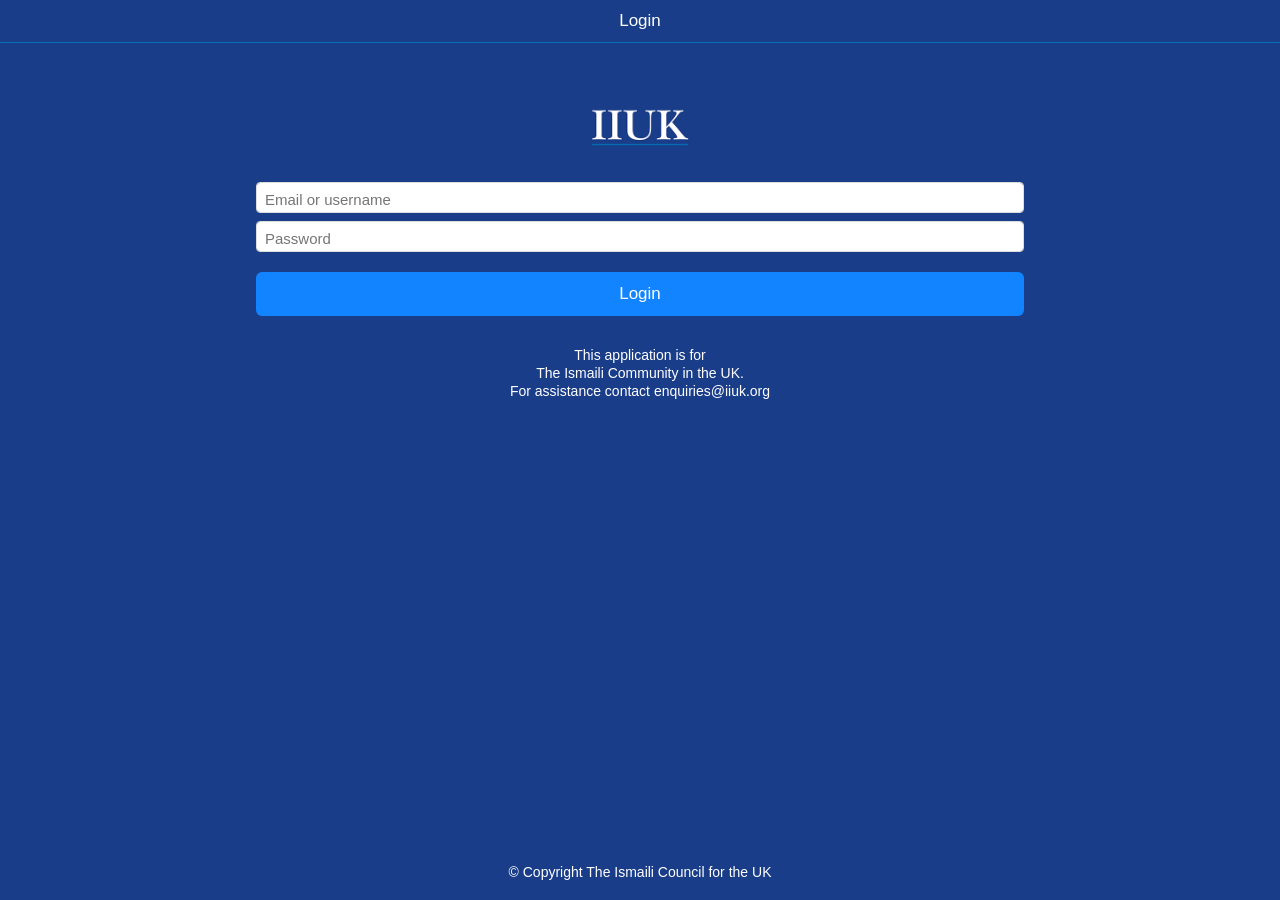
==== commit 1c7baa62: "-----------------" ====
--- a/index.html
+++ b/index.html
@@ -17,7 +17,7 @@
     <script src="scripts/libs/persistencejs/persistence.js"></script>
     <!-- script src="scripts/libs/persistencejs/persistence.store.websql.js"></script -->
     <script src="scripts/libs/persistencejs/persistence.store.sql.js"></script>
-    
+    <script src="scripts/libs/persistencejs/persistence.store.memory.js"></script>
     <script src="scripts/libs/persistencejs/persistence.store.cordovasql.js"></script>
     <script src="scripts/config.js"></script>
     <script src="scripts/utils.js"></script>
@@ -29,9 +29,7 @@
     
     <link rel="stylesheet" href="components/loader.css" />
     <link rel="stylesheet" href="css/style.css" />
-<!-- 
-    <script src="http://192.168.191.1:8080/target/target-script-min.js#anonymous"></script>
-     -->
+
 </head>
     <body ng-controller="AppController" ng-init="busy">
         <div id="home">
--- a/css/style.css
+++ b/css/style.css
@@ -97,6 +97,7 @@
 	 box-orient: horizontal;
 	 box-pack: center;
 	 box-align: center;
+	  font-family:"Times New Roman",Georgia,Serif;
 }
 .loading i{
 	font-size: 3em;
@@ -258,10 +259,25 @@
 
 ons-list-item p{
 	line-height: 120%;
+	overflow: hidden;
+    word-wrap: break-word;
+    white-space: nowrap;
+    text-overflow: ellipsis;
+    margin: 0;
 }
 .list-search{
 	height: 44px;
     overflow: hidden;
     text-overflow: ellipsis;
     white-space: nowrap;
+}
+ons-list-header,.item-name{
+	overflow: hidden;
+    word-wrap: break-word;
+    white-space: nowrap;
+    text-overflow: ellipsis;
+}
+.item-description{
+	line-height: 160%;
+    padding: 10px;
 }
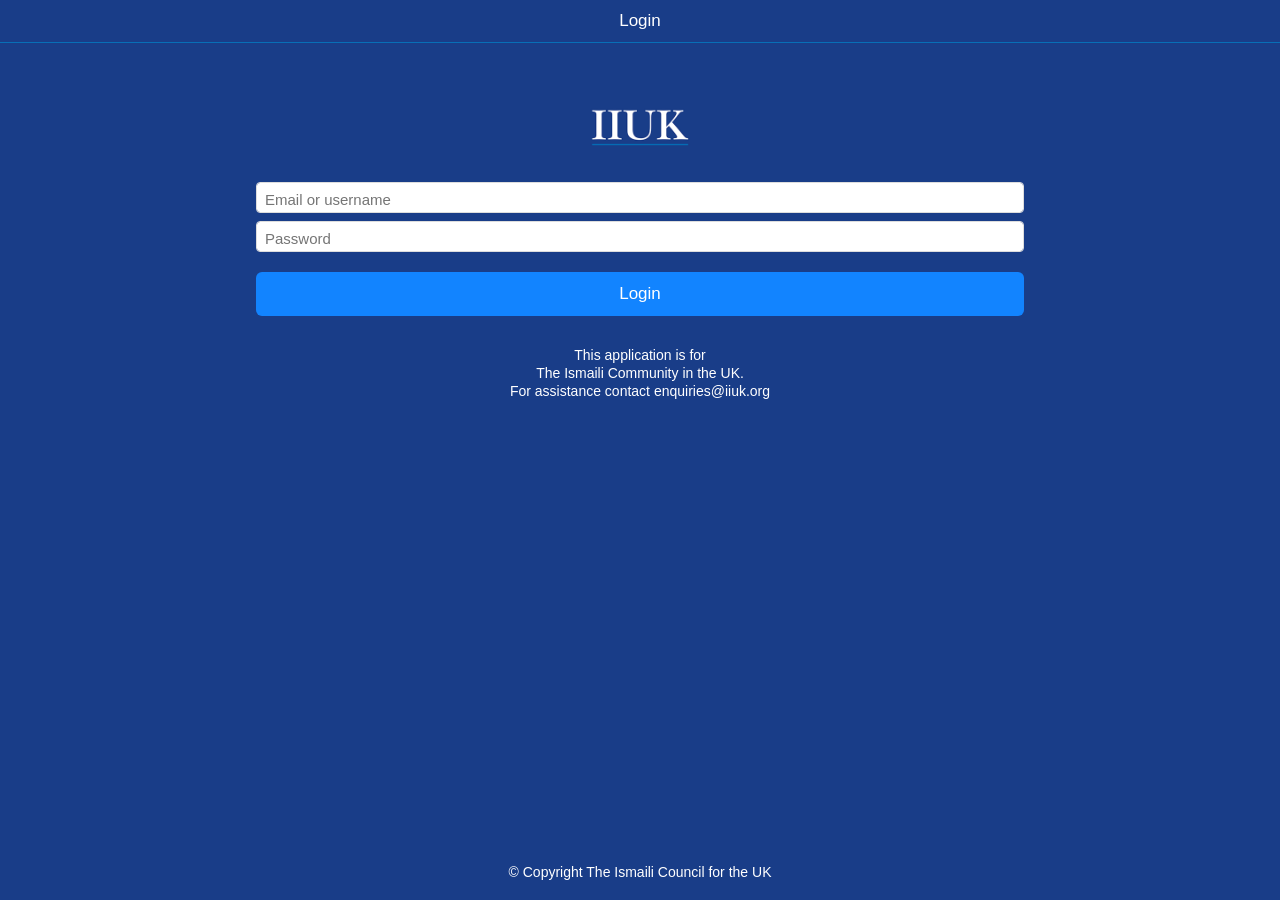
==== commit 9f8edc66: "-------------------------" ====
--- a/index.html
+++ b/index.html
@@ -12,12 +12,14 @@
     <script src="scripts/libs/jquery-1.11.2.min.js"></script>
     <script src="scripts/libs/moment.min.js"></script>
     <script src="scripts/libs/jquery.event.swipe.js"></script>
+    <script src="scripts/libs/iScroll5.js"></script>
+<!--     // <script src="scripts/libs/angular-plugins/ng-iscroll.min.js"></script> -->
     <script src="lib/onsen/js/onsenui_all.js"></script>
     <script src="scripts/libs/async.js"></script>
     <script src="scripts/libs/persistencejs/persistence.js"></script>
-    <!-- script src="scripts/libs/persistencejs/persistence.store.websql.js"></script -->
+    <!-- <script src="scripts/libs/persistencejs/persistence.store.websql.js"></script> -->
     <script src="scripts/libs/persistencejs/persistence.store.sql.js"></script>
-    <script src="scripts/libs/persistencejs/persistence.store.memory.js"></script>
+    <!-- <script src="scripts/libs/persistencejs/persistence.store.memory.js"></script> -->
     <script src="scripts/libs/persistencejs/persistence.store.cordovasql.js"></script>
     <script src="scripts/config.js"></script>
     <script src="scripts/utils.js"></script>
--- a/css/style.css
+++ b/css/style.css
@@ -98,6 +98,7 @@
 	 box-pack: center;
 	 box-align: center;
 	  font-family:"Times New Roman",Georgia,Serif;
+	      padding-top: 10px;
 }
 .loading i{
 	font-size: 3em;
@@ -191,6 +192,9 @@
    	transition:0.2s all ease;
 }
 .col-delete{
+	width:100px !important;
+	height:100%;
+	float: right;
 	color:#fff;display:-webkit-box;-webkit-box-pack:center; background:#394295; text-align: center;-webkit-box-pack: center; text-align: center; -webkit-box-flex: 0; -webkit-box-align: center; -webkit-box-direction: inherit;
 }
 span.Editeve{
@@ -280,4 +284,15 @@
 .item-description{
 	line-height: 160%;
     padding: 10px;
+}
+#list-message{
+	transition: transform 0.4s linear 0s; 
+}
+
+#wrapper {
+    position:absolute; 
+    z-index:1;
+    top:2px; 
+    bottom:2px;
+    width:100%;
 }
